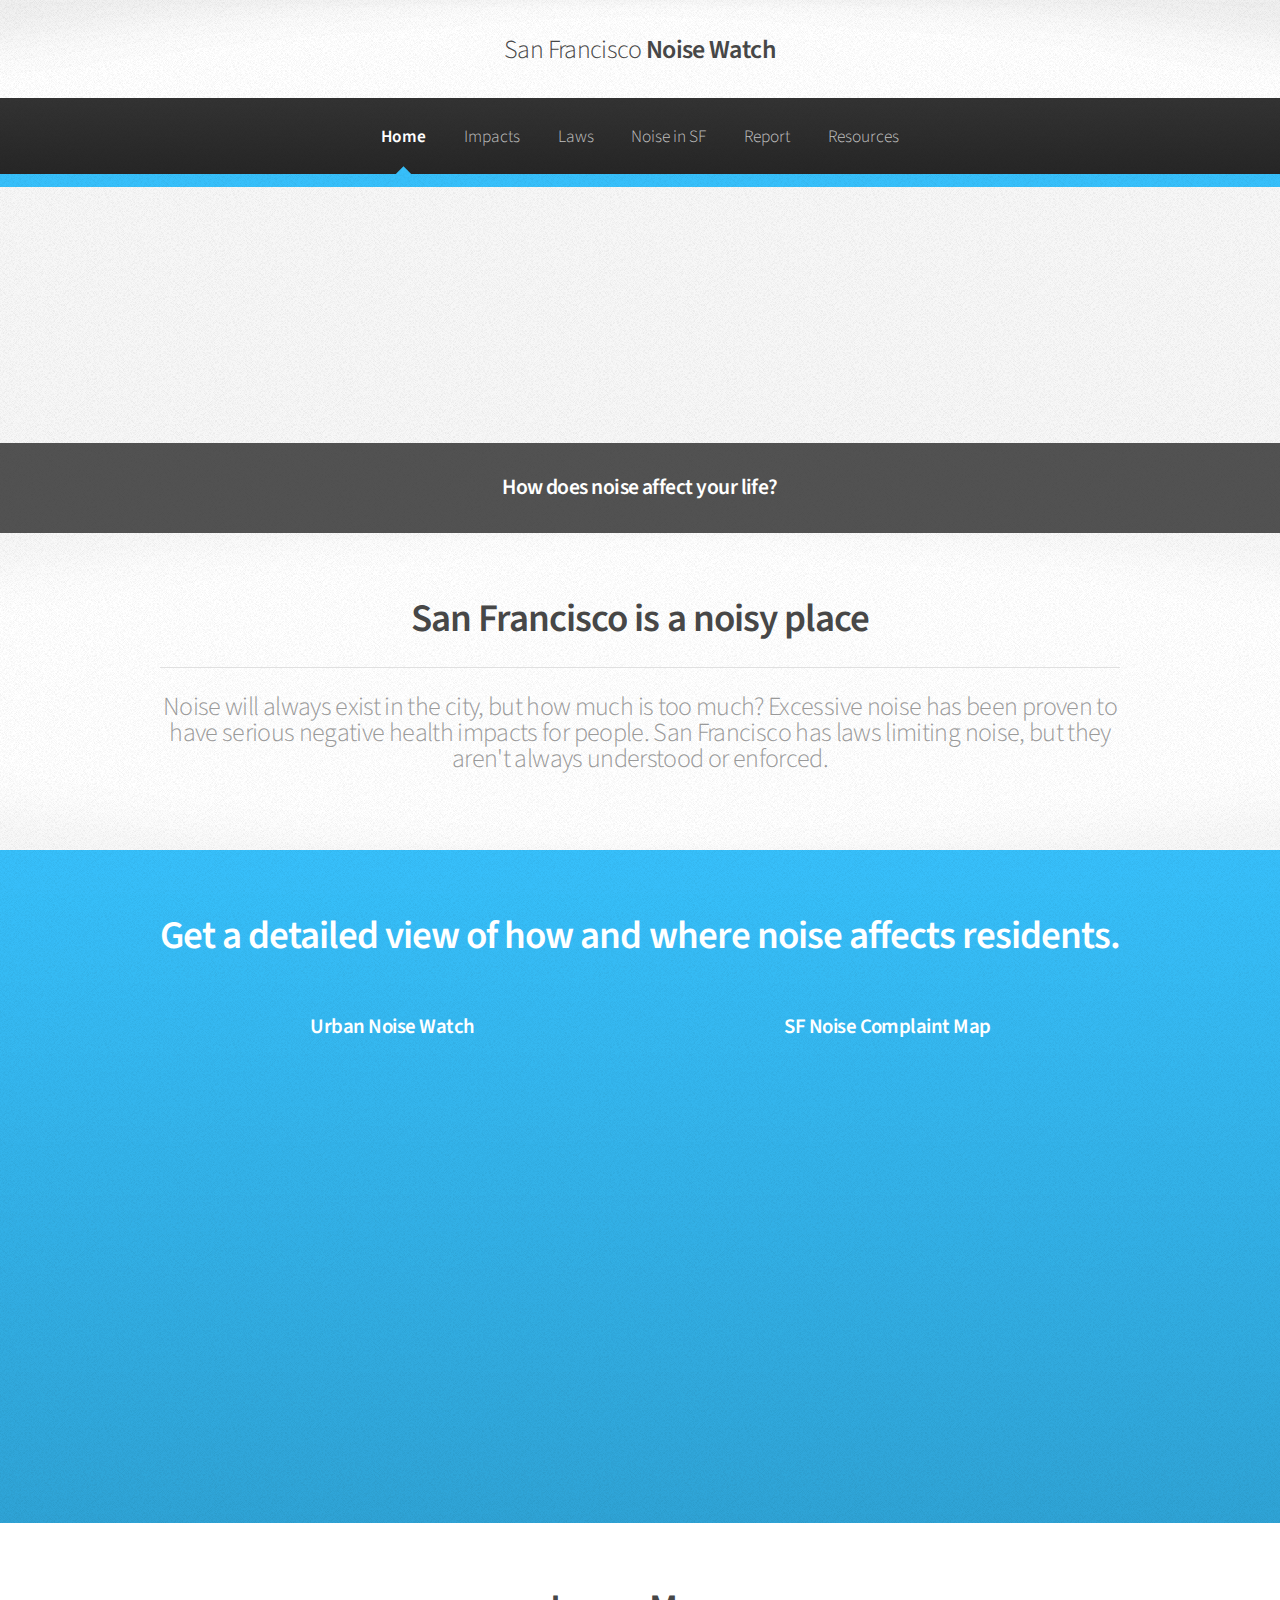
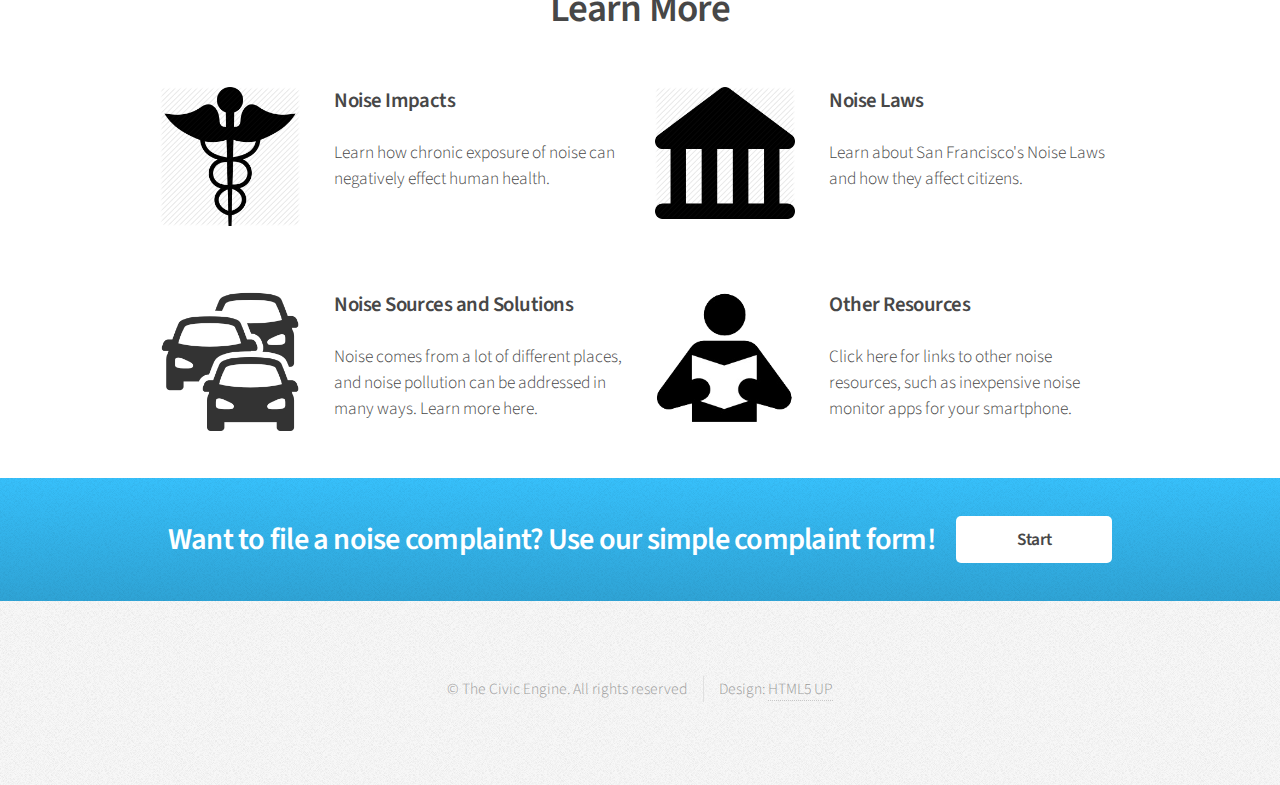
==== index.html @ 50843672 "Adds basic website" ====
<!DOCTYPE HTML>
<!--
	Arcana by HTML5 UP
	html5up.net | @n33co
	Free for personal and commercial use under the CCA 3.0 license (html5up.net/license)
-->
<html>
	<head>
		<title>San Francisco Noise Watch</title>
		<meta http-equiv="content-type" content="text/html; charset=utf-8" />
		<meta name="description" content="" />
		<meta name="keywords" content="" />
		<!--[if lte IE 8]><script src="css/ie/html5shiv.js"></script><![endif]-->
		<script src="js/jquery.min.js"></script>
		<script src="js/jquery.dropotron.min.js"></script>
		<script src="js/skel.min.js"></script>
		<script src="js/skel-layers.min.js"></script>
		<script src="js/init.js"></script>
		<noscript>
			<link rel="stylesheet" href="css/skel.css" />
			<link rel="stylesheet" href="css/style.css" />
			<link rel="stylesheet" href="css/style-wide.css" />
		</noscript>
		<!--[if lte IE 8]><link rel="stylesheet" href="css/ie/v8.css" /><![endif]-->
	</head>
	<body>

		<!-- Header -->
			<div id="header">

				<!-- Logo -->
					<h1><a href="index.html" id="logo"><em>San Francisco</em> Noise Watch</a></h1>

				<!-- Nav -->
					<nav id="nav">
						 <ul>
							<li class="current"><a href="index.html">Home</a></li>
							<!--
							<li>
								<a href="">Dropdown</a>
								<ul>
									<li><a href="#">Lorem dolor</a></li>
									<li><a href="#">Magna phasellus</a></li>
									<li><a href="#">Etiam sed tempus</a></li>
									<li>
										<a href="">Submenu</a>
										<ul>
											<li><a href="#">Lorem dolor</a></li>
											<li><a href="#">Phasellus magna</a></li>
											<li><a href="#">Magna phasellus</a></li>
											<li><a href="#">Etiam nisl</a></li>
											<li><a href="#">Veroeros feugiat</a></li>
										</ul>
									</li>
									<li><a href="#">Veroeros feugiat</a></li>
								</ul>
							</li> -->
							<li><a href="impacts.html">Impacts</a></li>
							<li><a href="laws.html">Laws</a></li>
							<li><a href="noise.html">Noise in SF</a></li>
							<li><a href="report.html">Report</a></li>
							<li><a href="resources.html">Resources</a></li>
						</ul>
					</nav>

			</div>

		<!-- Banner -->
			<section id="banner">
				<header>
					<h2>How does noise affect your life?</h2>
				</header>
			</section>

		<!-- Gigantic Heading -->
			<section class="wrapper style2">
				<div class="container">
					<header class="major">
						<h2>San Francisco is a noisy place</h2>
						<p>Noise will always exist in the city, but how much is too much? Excessive noise has been proven to have serious negative health impacts for people. San Francisco has laws limiting noise, but they aren't always understood or enforced.</p>
					</header>
				</div>
			</section>

	<section class="wrapper style3">
				<header class="major">
					<h2>Get a detailed view of how and where noise affects residents.</h2>
				</header>
				<div class="container">
					<div class="row">
						<section class="6u 12u(narrower)">
							<header>
								<h3 class="map-title">Urban Noise Watch</h3>
							</header>
							
							<div class="map">
								<iframe border="0" name="SeeClickFix" title="SeeClickFix - Widget" width="100%" height="100%" src="http://en.seeclickfix.com/map_widgets/4921" scrolling="no" marginheight="0" frameborder="0" marginwidth="0" allowtransparency="true" hspace="0" vspace="0">
								  <p>Your browser does not support iframes. Try it from <a href="http://seeclickfix.com" target="_blank">seeclickfix.com</a></p>
							</iframe>

							</div>
						</section>
						<section class="6u 12u(narrower)">
							<header>
								<h3 class="map-title">SF Noise Complaint Map</h3>
							</header>
							<div class="map">
								<iframe title="Noise-related Health Complaints" scrolling="no" id="787649560" name="787649560" allowtransparency="true" class="igm" src="//mj89sp3sau2k7lj1eg3k40hkeppguj6j-a-sites-opensocial.googleusercontent.com/gadgets/ifr?url=http://www.gstatic.com/sites-gadgets/iframe/iframe.xml&amp;container=enterprise&amp;view=default&amp;lang=en&amp;country=ALL&amp;sanitize=0&amp;v=9facd724e6dd3ac5&amp;libs=core&amp;mid=56&amp;parent=https://sites.google.com/a/thecivicengine.org/noisehurts/monitor/sf-noise-inspections#up_scroll=no&amp;up_iframeURL=https://www.google.com/fusiontables/embedviz?q%3Dselect%2Bcol1%2Bfrom%2B1RI56cP-SVL2mwQMxDp3G_vvI3am2p-bko5PqHjhS%26viz%3DMAP%26h%3Dfalse%26lat%3D37.78304433231928%26lng%3D-122.44005621361089%26t%3D1%26z%3D13%26l%3Dcol1%26y%3D4%26tmplt%3D5%26hml%3DONE_COL_LAT_LNG&amp;st=e%3DAIHE3cDPMK0He6AY%252FFB0AHh2WC8EImFP7UUzZFkiSo7F0jwIhGH%252FRBGxKSfIeX1aJldlvaO5pROF5%252BgM5EN7yJMbmVLq4NaA7BzzK9W8rw8zhB8%252B4nOtExeNk3MDruuqSByJb%252FUgXwYk%26c%3Denterprise&amp;rpctoken=-5664415064807702887" frameborder="0" height="100%" width="100%"></iframe>
							</div>
						</section>
					</div>
				</div>
	</section>




		<!-- Posts -->
			<section class="wrapper style1">
				<header class="major">
					<h2>Learn More</h2>
				</header>
				<div class="container">
					<div class="row">
						<section class="6u 12u(narrower)">
							<div class="box post">
								<a href="#" class="image left"><img src="images/med-icon.png" alt="" /></a>
								<div class="inner">
									<h3>Noise Impacts</h3>
									<p>Learn how chronic exposure of noise can negatively effect human health.</p>
								</div>
							</div>
						</section>
						<section class="6u 12u(narrower)">
							<div class="box post">
								<a href="#" class="image left"><img src="images/law-icon.png" alt="" /></a>
								<div class="inner">
									<h3>Noise Laws</h3>
									<p>Learn about San Francisco's Noise Laws and how they affect citizens.</p>
								</div>
							</div>
						</section>
					</div>
					<div class="row">
						<section class="6u 12u(narrower)">
							<div class="box post">
								<a href="#" class="image left"><img src="images/traffic-icon.jpg" alt="" /></a>
								<div class="inner">
									<h3>Noise Sources and Solutions</h3>
									<p>Noise comes from a lot of different places, and noise pollution can be addressed in many ways. Learn more here.</p>
								</div>
							</div>
						</section>
						<section class="6u 12u(narrower)">
							<div class="box post">
								<a href="#" class="image left"><img src="images/resources-icon.png" alt="" /></a>
								<div class="inner">
									<h3>Other Resources</h3>
									<p>Click here for links to other noise resources, such as inexpensive noise monitor apps for your smartphone.</p>
								</div>
							</div>
						</section>
					</div>
				</div>
			</section>

		<!-- CTA -->
			<section id="cta" class="wrapper style3">
				<div class="container">
					<header>
						<h2>Want to file a noise complaint? Use our simple complaint form!</h2>
						<a href="report.html" class="button">Start</a>
					</header>
				</div>
			</section>

		<!-- Footer -->
			
			<div id="footer">
			<!--
				<div class="container">
					<div class="row">
						<section class="3u 6u(narrower) 12u$(mobilep)">
							<h3>Links to Stuff</h3>
							<ul class="links">
								<li><a href="#">Mattis et quis rutrum</a></li>
								<li><a href="#">Suspendisse amet varius</a></li>
								<li><a href="#">Sed et dapibus quis</a></li>
								<li><a href="#">Rutrum accumsan dolor</a></li>
								<li><a href="#">Mattis rutrum accumsan</a></li>
								<li><a href="#">Suspendisse varius nibh</a></li>
								<li><a href="#">Sed et dapibus mattis</a></li>
							</ul>
						</section>
						<section class="3u 6u$(narrower) 12u$(mobilep)">
							<h3>More Links to Stuff</h3>
							<ul class="links">
								<li><a href="#">Duis neque nisi dapibus</a></li>
								<li><a href="#">Sed et dapibus quis</a></li>
								<li><a href="#">Rutrum accumsan sed</a></li>
								<li><a href="#">Mattis et sed accumsan</a></li>
								<li><a href="#">Duis neque nisi sed</a></li>
								<li><a href="#">Sed et dapibus quis</a></li>
								<li><a href="#">Rutrum amet varius</a></li>
							</ul>
						</section>
						<section class="6u 12u(narrower)">
							<h3>Get In Touch</h3>
							<form>
								<div class="row 50%">
									<div class="6u 12u(mobilep)">
										<input type="text" name="name" id="name" placeholder="Name" />
									</div>
									<div class="6u 12u(mobilep)">
										<input type="email" name="email" id="email" placeholder="Email" />
									</div>
								</div>
								<div class="row 50%">
									<div class="12u">
										<textarea name="message" id="message" placeholder="Message" rows="5"></textarea>
									</div>
								</div>
								<div class="row 50%">
									<div class="12u">
										<ul class="actions">
											<li><input type="submit" class="button alt" value="Send Message" /></li>
										</ul>
									</div>
								</div>
							</form>
						</section>
					</div>
				</div>

				 Icons 
					<ul class="icons">
						<li><a href="#" class="icon fa-twitter"><span class="label">Twitter</span></a></li>
						<li><a href="#" class="icon fa-facebook"><span class="label">Facebook</span></a></li>
						<li><a href="#" class="icon fa-github"><span class="label">GitHub</span></a></li>
						<li><a href="#" class="icon fa-linkedin"><span class="label">LinkedIn</span></a></li>
						<li><a href="#" class="icon fa-google-plus"><span class="label">Google+</span></a></li>
					</ul>
				-->
				<!-- Copyright -->
					<div class="copyright">
						<ul class="menu">
							<li>&copy; The Civic Engine. All rights reserved</li><li>Design: <a href="http://html5up.net">HTML5 UP</a></li>
						</ul>
					</div>

			</div>

	</body>
</html>
---- css/skel.css ----
/* Resets (http://meyerweb.com/eric/tools/css/reset/ | v2.0 | 20110126 | License: none (public domain)) */

	html,body,div,span,applet,object,iframe,h1,h2,h3,h4,h5,h6,p,blockquote,pre,a,abbr,acronym,address,big,cite,code,del,dfn,em,img,ins,kbd,q,s,samp,small,strike,strong,sub,sup,tt,var,b,u,i,center,dl,dt,dd,ol,ul,li,fieldset,form,label,legend,table,caption,tbody,tfoot,thead,tr,th,td,article,aside,canvas,details,embed,figure,figcaption,footer,header,hgroup,menu,nav,output,ruby,section,summary,time,mark,audio,video{margin:0;padding:0;border:0;font-size:100%;font:inherit;vertical-align:baseline;}article,aside,details,figcaption,figure,footer,header,hgroup,menu,nav,section{display:block;}body{line-height:1;}ol,ul{list-style:none;}blockquote,q{quotes:none;}blockquote:before,blockquote:after,q:before,q:after{content:'';content:none;}table{border-collapse:collapse;border-spacing:0;}body{-webkit-text-size-adjust:none}

/* Box Model */

	*, *:before, *:after {
		-moz-box-sizing: border-box;
		-webkit-box-sizing: border-box;
		box-sizing: border-box;
	}

/* Container */

	.container {
		margin-left: auto;
		margin-right: auto;

		/* width: (containers) */
		width: 1200px;
	}

	/* Modifiers */

		/* 125% */
			.container.\31 25\25 {
				width: 100%;

				/* max-width: (containers * 1.25) */
				max-width: 1500px;

				/* min-width: (containers) */
				min-width: 1200px;
			}

		/* 75% */
			.container.\37 5\25 {

				/* width: (containers * 0.75) */
				width: 900px;

			}

		/* 50% */
			.container.\35 0\25 {

				/* width: (containers * 0.50) */
				width: 600px;

			}

		/* 25% */
			.container.\32 5\25 {

				/* width: (containers * 0.25) */
				width: 300px;

			}

/* Grid */

	.row {
		border-bottom: solid 1px transparent;
	}

	.row > * {
		float: left;
	}

	.row:after, .row:before {
		content: '';
		display: block;
		clear: both;
		height: 0;
	}

	.row.uniform > * > :first-child {
		margin-top: 0;
	}

	.row.uniform > * > :last-child {
		margin-bottom: 0;
	}

	/* Gutters */

		/* Normal */

			.row > * {
				/* padding: (gutters.horizontal) 0 0 (gutters.vertical) */
				padding: 40px 0 0 40px;
			}

			.row {
				/* margin: -(gutters.horizontal) 0 -1px -(gutters.vertical) */
				margin: -40px 0 -1px -40px;
			}

			.row.uniform > * {
				/* padding: (gutters.vertical) 0 0 (gutters.vertical) */
				padding: 40px 0 0 40px;
			}

			.row.uniform {
				/* margin: -(gutters.vertical) 0 -1px -(gutters.vertical) */
				margin: -40px 0 -1px -40px;
			}

		/* 200% */

			.row.\32 00\25 > * {
				/* padding: (gutters.horizontal) 0 0 (gutters.vertical) */
				padding: 80px 0 0 80px;
			}

			.row.\32 00\25 {
				/* margin: -(gutters.horizontal) 0 -1px -(gutters.vertical) */
				margin: -80px 0 -1px -80px;
			}

			.row.uniform.\32 00\25 > * {
				/* padding: (gutters.vertical) 0 0 (gutters.vertical) */
				padding: 80px 0 0 80px;
			}

			.row.uniform.\32 00\25 {
				/* margin: -(gutters.vertical) 0 -1px -(gutters.vertical) */
				margin: -80px 0 -1px -80px;
			}

		/* 150% */

			.row.\31 50\25 > * {
				/* padding: (gutters.horizontal) 0 0 (gutters.vertical) */
				padding: 60px 0 0 60px;
			}

			.row.\31 50\25 {
				/* margin: -(gutters.horizontal) 0 -1px -(gutters.vertical) */
				margin: -60px 0 -1px -60px;
			}

			.row.uniform.\31 50\25 > * {
				/* padding: (gutters.vertical) 0 0 (gutters.vertical) */
				padding: 60px 0 0 60px;
			}

			.row.uniform.\31 50\25 {
				/* margin: -(gutters.vertical) 0 -1px -(gutters.vertical) */
				margin: -60px 0 -1px -60px;
			}

		/* 50% */

			.row.\35 0\25 > * {
				/* padding: (gutters.horizontal) 0 0 (gutters.vertical) */
				padding: 20px 0 0 20px;
			}

			.row.\35 0\25 {
				/* margin: -(gutters.horizontal) 0 -1px -(gutters.vertical) */
				margin: -20px 0 -1px -20px;
			}

			.row.uniform.\35 0\25 > * {
				/* padding: (gutters.vertical) 0 0 (gutters.vertical) */
				padding: 20px 0 0 20px;
			}

			.row.uniform.\35 0\25 {
				/* margin: -(gutters.vertical) 0 -1px -(gutters.vertical) */
				margin: -20px 0 -1px -20px;
			}

		/* 25% */

			.row.\32 5\25 > * {
				/* padding: (gutters.horizontal) 0 0 (gutters.vertical) */
				padding: 10px 0 0 10px;
			}

			.row.\32 5\25 {
				/* margin: -(gutters.horizontal) 0 -1px -(gutters.vertical) */
				margin: -10px 0 -1px -10px;
			}

			.row.uniform.\32 5\25 > * {
				/* padding: (gutters.vertical) 0 0 (gutters.vertical) */
				padding: 10px 0 0 10px;
			}

			.row.uniform.\32 5\25 {
				/* margin: -(gutters.vertical) 0 -1px -(gutters.vertical) */
				margin: -10px 0 -1px -10px;
			}

		/* 0% */

			.row.\30 \25 > * {
				padding: 0;
			}

			.row.\30 \25 {
				margin: 0 0 -1px 0;
			}

	/* Cells */

		.\31 2u, .\31 2u\24 { width: 100%; clear: none; margin-left: 0; }
		.\31 1u, .\31 1u\24 { width: 91.6666666667%; clear: none; margin-left: 0; }
		.\31 0u, .\31 0u\24 { width: 83.3333333333%; clear: none; margin-left: 0; }
		.\39 u, .\39 u\24 { width: 75%; clear: none; margin-left: 0; }
		.\38 u, .\38 u\24 { width: 66.6666666667%; clear: none; margin-left: 0; }
		.\37 u, .\37 u\24 { width: 58.3333333333%; clear: none; margin-left: 0; }
		.\36 u, .\36 u\24 { width: 50%; clear: none; margin-left: 0; }
		.\35 u, .\35 u\24 { width: 41.6666666667%; clear: none; margin-left: 0; }
		.\34 u, .\34 u\24 { width: 33.3333333333%; clear: none; margin-left: 0; }
		.\33 u, .\33 u\24 { width: 25%; clear: none; margin-left: 0; }
		.\32 u, .\32 u\24 { width: 16.6666666667%; clear: none; margin-left: 0; }
		.\31 u, .\31 u\24 { width: 8.3333333333%; clear: none; margin-left: 0; }

		.\31 2u\24 + *,
		.\31 1u\24 + *,
		.\31 0u\24 + *,
		.\39 u\24 + *,
		.\38 u\24 + *,
		.\37 u\24 + *,
		.\36 u\24 + *,
		.\35 u\24 + *,
		.\34 u\24 + *,
		.\33 u\24 + *,
		.\32 u\24 + *,
		.\31 u\24 + * {
			clear: left;
		}

		.\-11u { margin-left: 91.6666666667% }
		.\-10u { margin-left: 83.3333333333% }
		.\-9u { margin-left: 75% }
		.\-8u { margin-left: 66.6666666667% }
		.\-7u { margin-left: 58.3333333333% }
		.\-6u { margin-left: 50% }
		.\-5u { margin-left: 41.6666666667% }
		.\-4u { margin-left: 33.3333333333% }
		.\-3u { margin-left: 25% }
		.\-2u { margin-left: 16.6666666667% }
		.\-1u { margin-left: 8.3333333333% }
---- css/style.css ----
@import url("font-awesome.min.css");
@import url("http://fonts.googleapis.com/css?family=Source+Sans+Pro:300,300italic,600,600italic");

/*
	Arcana by HTML5 UP
	html5up.net | @n33co
	Free for personal and commercial use under the CCA 3.0 license (html5up.net/license)
*/

/* Custom stuff */

.half-container{
	width: 50%;
	height: 400px;
}

.map{
	height: 400px;
	margin-bottom: 40px;
	margin-left: 10px;
	margin-right: 10px;
}

.map-title{
	text-align: center;
}

.noise-content p {
	margin-bottom: 1em;
}

/* Basic */

	body,
	#skel-layers-wrapper {
		background: #f7f7f7 url("images/bg01.png");
	}

	body.is-loading * {
		-moz-transition: none !important;
		-webkit-transition: none !important;
		-o-transition: none !important;
		-ms-transition: none !important;
		transition: none !important;
		-moz-animation: none !important;
		-webkit-animation: none !important;
		-o-animation: none !important;
		-ms-animation: none !important;
		animation: none !important;
	}

	body, input, select, textarea {
		color: #474747;
		font-family: 'Source Sans Pro', sans-serif;
		font-size: 16pt;
		font-weight: 300;
		line-height: 1.65em;
	}

	a {
		-moz-transition: color 0.2s ease-in-out, border-color 0.2s ease-in-out, opacity 0.2s ease-in-out;
		-webkit-transition: color 0.2s ease-in-out, border-color 0.2s ease-in-out, opacity 0.2s ease-in-out;
		-o-transition: color 0.2s ease-in-out, border-color 0.2s ease-in-out, opacity 0.2s ease-in-out;
		-ms-transition: color 0.2s ease-in-out, border-color 0.2s ease-in-out, opacity 0.2s ease-in-out;
		transition: color 0.2s ease-in-out, border-color 0.2s ease-in-out, opacity 0.2s ease-in-out;
		color: #37c0fb;
		text-decoration: none;
		border-bottom: dotted 1px;
	}

		a:hover {
			color: #37c0fb;
			border-bottom-color: transparent;
		}

	strong, b {
		font-weight: 600;
	}

	em, i {
		font-style: italic;
	}

	p, ul, ol, dl, table, blockquote {
		margin: 0 0 2em 0;
	}

	h1, h2, h3, h4, h5, h6 {
		color: inherit;
		font-weight: 600;
		line-height: 1.75em;
		margin-bottom: 1em;
	}

		h1 a, h2 a, h3 a, h4 a, h5 a, h6 a {
			color: inherit;
			text-decoration: none;
		}

		h1 em, h2 em, h3 em, h4 em, h5 em, h6 em {
			font-style: normal;
			font-weight: 300;
		}

	h2 {
		font-size: 1.75em;
		letter-spacing: -0.025em;
	}

	h3 {
		font-size: 1.2em;
		letter-spacing: -0.025em;
	}

	sub {
		font-size: 0.8em;
		position: relative;
		top: 0.5em;
	}

	sup {
		font-size: 0.8em;
		position: relative;
		top: -0.5em;
	}

	hr {
		border-top: solid 1px #e0e0e0;
		border: 0;
		margin-bottom: 1.5em;
	}

	blockquote {
		border-left: solid 0.5em #e0e0e0;
		font-style: italic;
		padding: 1em 0 1em 2em;
	}

	section.special, article.special {
		text-align: center;
	}

	header p {
		color: #999999;
		font-size: 1.25em;
		position: relative;
		margin-top: -1.25em;
		margin-bottom: 2.25em;
	}

	header.major {
		text-align: center;
		margin: 0 0 2em 0;
	}

		header.major h2 {
			font-size: 2.25em;
		}

		header.major p {
			position: relative;
			border-top: solid 1px #e0e0e0;
			padding: 1em 0 0 0;
			margin: 0;
			top: -1em;
			font-size: 1.5em;
			letter-spacing: -0.025em;
		}

	footer {
		margin: 0 0 3em 0;
	}

		footer > :last-child {
			margin-bottom: 0;
		}

		footer.major {
			padding-top: 3em;
		}

/* Form */

	input[type="text"],
	input[type="password"],
	input[type="email"],
	textarea {
		-moz-appearance: none;
		-webkit-appearance: none;
		-o-appearance: none;
		-ms-appearance: none;
		appearance: none;
		-moz-transition: border-color 0.2s ease-in-out;
		-webkit-transition: border-color 0.2s ease-in-out;
		-o-transition: border-color 0.2s ease-in-out;
		-ms-transition: border-color 0.2s ease-in-out;
		transition: border-color 0.2s ease-in-out;
		background: #fff;
		border: solid 1px #e0e0e0;
		border-radius: 5px;
		color: inherit;
		display: block;
		outline: 0;
		padding: 0.75em;
		text-decoration: none;
		width: 100%;
	}

		input[type="text"]:focus,
		input[type="password"]:focus,
		input[type="email"]:focus,
		textarea:focus {
			border-color: #37c0fb;
		}

	input[type="text"],
	input[type="password"],
	input[type="email"] {
		line-height: 1em;
	}

	label {
		display: block;
		color: inherit;
		font-weight: 600;
		line-height: 1.75em;
		margin-bottom: 0.5em;
	}

	::-webkit-input-placeholder {
		color: #999999;
		position: relative;
		top: 3px;
	}

	:-moz-placeholder {
		color: #999999;
	}

	::-moz-placeholder {
		color: #999999;
	}

	:-ms-input-placeholder {
		color: #999999;
	}

	.formerize-placeholder {
		color: #999999;
	}

/* Image */

	.image {
		border: 0;
		display: inline-block;
		position: relative;
		border-radius: 5px;
	}

		.image img {
			display: block;
			border-radius: 5px;
		}

		.image.left {
			display: block;
			float: left;
			margin: 0 2em 2em 0;
			position: relative;
			top: 0.25em;
		}

			.image.left img {
				display: block;
				width: 100%;
			}

		.image.fit {
			display: block;
		}

			.image.fit img {
				display: block;
				width: 100%;
			}

		.image.featured {
			display: block;
			margin: 0 0 2em 0;
		}

			.image.featured img {
				display: block;
				width: 100%;
			}

/* Icon */

	.icon {
		position: relative;
		text-decoration: none;
	}

		.icon:before {
			-moz-osx-font-smoothing: grayscale;
			-webkit-font-smoothing: antialiased;
			font-family: FontAwesome;
			font-style: normal;
			font-weight: normal;
			text-transform: none !important;
		}

		.icon > .label {
			display: none;
		}

		.icon.major {
			text-align: center;
			cursor: default;
			background-color: #37c0fb;
			background-image: -moz-linear-gradient(top, rgba(0,0,0,0), rgba(0,0,0,0.15)), url("images/bg01.png");
			background-image: -webkit-linear-gradient(top, rgba(0,0,0,0), rgba(0,0,0,0.15)), url("images/bg01.png");
			background-image: -o-linear-gradient(top, rgba(0,0,0,0), rgba(0,0,0,0.15)), url("images/bg01.png");
			background-image: -ms-linear-gradient(top, rgba(0,0,0,0), rgba(0,0,0,0.15)), url("images/bg01.png");
			background-image: linear-gradient(top, rgba(0,0,0,0), rgba(0,0,0,0.15)), url("images/bg01.png");
			color: white;
			border-radius: 100%;
			display: inline-block;
			width: 5em;
			height: 5em;
			line-height: 5em;
			box-shadow: 0 0 0 7px white, 0 0 0 8px #e0e0e0;
			margin: 0 0 2em 0;
		}

			.icon.major:before {
				font-size: 36px;
			}

/* Lists */

	ol.default {
		list-style: decimal;
		padding-left: 1.25em;
	}

		ol.default li {
			padding-left: 0.25em;
		}

	ul.default {
		list-style: disc;
		padding-left: 1em;
	}

		ul.default li {
			padding-left: 0.5em;
		}

	ul.links li {
		line-height: 2.5em;
	}

	ul.icons {
		cursor: default;
	}

		ul.icons li {
			display: inline-block;
			line-height: 1em;
			padding-left: 1.5em;
		}

			ul.icons li:first-child {
				padding-left: 0;
			}

			ul.icons li a, ul.icons li span {
				font-size: 2em;
				border: 0;
			}

	ul.actions {
		cursor: default;
	}

		ul.actions:last-child {
			margin-bottom: 0;
		}

		ul.actions li {
			display: inline-block;
			padding: 0 0 0 1.5em;
		}

			ul.actions li:first-child {
				padding: 0;
			}

		ul.actions.vertical li {
			display: block;
			padding: 1.5em 0 0 0;
		}

			ul.actions.vertical li:first-child {
				padding: 0;
			}

	ul.menu li {
		border-left: solid 1px #e0e0e0;
		display: inline-block;
		padding: 0 0 0 1em;
		margin: 0 0 0 1em;
	}

		ul.menu li:first-child {
			border-left: 0;
			margin-left: 0;
			padding-left: 0;
		}

/* Tables */

	table {
		width: 100%;
	}

		table.default {
			width: 100%;
		}

			table.default tbody tr {
				border-bottom: solid 1px #e0e0e0;
			}

			table.default td {
				padding: 0.5em 1em 0.5em 1em;
			}

			table.default th {
				font-weight: 600;
				padding: 0.5em 1em 0.5em 1em;
				text-align: left;
			}

			table.default thead {
				background-color: #555555;
				background-image: -moz-linear-gradient(top, rgba(0,0,0,0), rgba(0,0,0,0.15)), url("images/bg01.png");
				background-image: -webkit-linear-gradient(top, rgba(0,0,0,0), rgba(0,0,0,0.15)), url("images/bg01.png");
				background-image: -o-linear-gradient(top, rgba(0,0,0,0), rgba(0,0,0,0.15)), url("images/bg01.png");
				background-image: -ms-linear-gradient(top, rgba(0,0,0,0), rgba(0,0,0,0.15)), url("images/bg01.png");
				background-image: linear-gradient(top, rgba(0,0,0,0), rgba(0,0,0,0.15)), url("images/bg01.png");
				color: #fff;
			}

/* Button */

	input[type="submit"],
	input[type="reset"],
	input[type="button"],
	.button {
		-moz-appearance: none;
		-webkit-appearance: none;
		-o-appearance: none;
		-ms-appearance: none;
		appearance: none;
		-moz-transition: background-color 0.2s ease-in-out, color 0.2s ease-in-out, box-shadow 0.2s ease-in-out;
		-webkit-transition: background-color 0.2s ease-in-out, color 0.2s ease-in-out, box-shadow 0.2s ease-in-out;
		-o-transition: background-color 0.2s ease-in-out, color 0.2s ease-in-out, box-shadow 0.2s ease-in-out;
		-ms-transition: background-color 0.2s ease-in-out, color 0.2s ease-in-out, box-shadow 0.2s ease-in-out;
		transition: background-color 0.2s ease-in-out, color 0.2s ease-in-out, box-shadow 0.2s ease-in-out;
		background-color: #37c0fb;
		background-image: -moz-linear-gradient(top, rgba(0,0,0,0), rgba(0,0,0,0.15)), url("images/bg01.png");
		background-image: -webkit-linear-gradient(top, rgba(0,0,0,0), rgba(0,0,0,0.15)), url("images/bg01.png");
		background-image: -o-linear-gradient(top, rgba(0,0,0,0), rgba(0,0,0,0.15)), url("images/bg01.png");
		background-image: -ms-linear-gradient(top, rgba(0,0,0,0), rgba(0,0,0,0.15)), url("images/bg01.png");
		background-image: linear-gradient(top, rgba(0,0,0,0), rgba(0,0,0,0.15)), url("images/bg01.png");
		border-radius: 5px;
		border: 0;
		color: white;
		cursor: pointer;
		display: inline-block;
		padding: 0 1.5em;
		line-height: 2.75em;
		min-width: 9em;
		text-align: center;
		text-decoration: none;
		font-weight: 600;
		letter-spacing: -0.025em;
	}

		input[type="submit"]:hover,
		input[type="reset"]:hover,
		input[type="button"]:hover,
		.button:hover {
			background-color: #50c8fb;
			color: white !important;
		}

		input[type="submit"]:active,
		input[type="reset"]:active,
		input[type="button"]:active,
		.button:active {
			background-color: #1eb8fb;
			color: white;
		}

		input[type="submit"].alt,
		input[type="reset"].alt,
		input[type="button"].alt,
		.button.alt {
			background-color: #555555;
			color: #fff;
		}

			input[type="submit"].alt:hover,
			input[type="reset"].alt:hover,
			input[type="button"].alt:hover,
			.button.alt:hover {
				background-color: #626262;
			}

			input[type="submit"].alt:active,
			input[type="reset"].alt:active,
			input[type="button"].alt:active,
			.button.alt:active {
				background-color: #484848;
			}

		input[type="submit"].icon:before,
		input[type="reset"].icon:before,
		input[type="button"].icon:before,
		.button.icon:before {
			margin-right: 0.5em;
		}

		input[type="submit"].fit,
		input[type="reset"].fit,
		input[type="button"].fit,
		.button.fit {
			width: 100%;
		}

		input[type="submit"].small,
		input[type="reset"].small,
		input[type="button"].small,
		.button.small {
			font-size: 0.8em;
		}

/* Box */

	.box.highlight {
		text-align: center;
	}

	.box.post {
		position: relative;
		margin: 0 0 2em 0;
	}

		.box.post:after {
			content: '';
			display: block;
			clear: both;
		}

		.box.post .inner {
			margin-left: calc(30% + 2em);
		}

			.box.post .inner > :last-child {
				margin-bottom: 0;
			}

		.box.post .image {
			width: 30%;
			margin: 0;
		}

/* Header */

	#header {
		text-align: center;
		padding: 3em 0 0 0;
		background-color: #fff;
		background-image: url("images/bg02.png"), url("images/bg02.png"), url("images/bg01.png");
		background-position: top left,					top left,					top left;
		background-size: 100% 6em,					100% 6em,					auto;
		background-repeat: no-repeat,					no-repeat,					repeat;
	}

		#header h1 {
			padding: 0 0 2.75em 0;
			margin: 0;
		}

			#header h1 a {
				font-size: 1.5em;
				letter-spacing: -0.025em;
				border: 0;
			}

	#nav {
		cursor: default;
		background-color: #333;
		background-image: -moz-linear-gradient(top, rgba(0,0,0,0), rgba(0,0,0,0.3)), url("images/bg01.png");
		background-image: -webkit-linear-gradient(top, rgba(0,0,0,0), rgba(0,0,0,0.3)), url("images/bg01.png");
		background-image: -o-linear-gradient(top, rgba(0,0,0,0), rgba(0,0,0,0.3)), url("images/bg01.png");
		background-image: -ms-linear-gradient(top, rgba(0,0,0,0), rgba(0,0,0,0.3)), url("images/bg01.png");
		background-image: linear-gradient(top, rgba(0,0,0,0), rgba(0,0,0,0.3)), url("images/bg01.png");
		padding: 0;
	}

		#nav:after {
			content: '';
			display: block;
			width: 100%;
			height: 0.75em;
			background-color: #37c0fb;
			background-image: url("images/bg01.png");
		}

		#nav > ul {
			margin: 0;
		}

			#nav > ul > li {
				position: relative;
				display: inline-block;
				margin-left: 1em;
			}

				#nav > ul > li a {
					color: #c0c0c0;
					text-decoration: none;
					border: 0;
					display: block;
					padding: 1.5em 0.5em 1.35em 0.5em;
				}

				#nav > ul > li:first-child {
					margin-left: 0;
				}

				#nav > ul > li:hover a {
					color: #fff;
				}

				#nav > ul > li.current {
					font-weight: 600;
				}

					#nav > ul > li.current:before {
						-moz-transform: rotateZ(45deg);
						-webkit-transform: rotateZ(45deg);
						-o-transform: rotateZ(45deg);
						-ms-transform: rotateZ(45deg);
						transform: rotateZ(45deg);
						width: 0.75em;
						height: 0.75em;
						content: '';
						display: block;
						position: absolute;
						bottom: -0.5em;
						left: 50%;
						margin-left: -0.375em;
						background-color: #37c0fb;
						background-image: url("images/bg01.png");
					}

					#nav > ul > li.current a {
						color: #fff;
					}

				#nav > ul > li.active a {
					color: #fff;
				}

					#nav > ul > li.active.current:before {
						opacity: 0;
					}

				#nav > ul > li > ul {
					display: none;
				}

/* Dropotron */

	.dropotron {
		background-color: #333;
		background-image: -moz-linear-gradient(top, rgba(0,0,0,0.3), rgba(0,0,0,0)), url("images/bg01.png");
		background-image: -webkit-linear-gradient(top, rgba(0,0,0,0.3), rgba(0,0,0,0)), url("images/bg01.png");
		background-image: -o-linear-gradient(top, rgba(0,0,0,0.3), rgba(0,0,0,0)), url("images/bg01.png");
		background-image: -ms-linear-gradient(top, rgba(0,0,0,0.3), rgba(0,0,0,0)), url("images/bg01.png");
		background-image: linear-gradient(top, rgba(0,0,0,0.3), rgba(0,0,0,0)), url("images/bg01.png");
		border-radius: 5px;
		color: #fff;
		min-width: 10em;
		padding: 1em 0;
		text-align: center;
		box-shadow: 0 1em 1em 0 rgba(0, 0, 0, 0.5);
	}

		.dropotron > li {
			line-height: 2em;
			padding: 0 1.1em 0 1em;
		}

			.dropotron > li > a {
				color: #c0c0c0;
				text-decoration: none;
				border: 0;
			}

			.dropotron > li.active > a, .dropotron > li:hover > a {
				color: #fff;
			}

		.dropotron.level-0 {
			border-radius: 0 0 5px 5px;
			font-size: 0.9em;
			padding-top: 0;
			margin-top: -1px;
		}

/* Banner */

	#banner {
		background-image: url("../images/sanfran.jpg");
		background-position: center center;
		background-size: cover;
		height: 28em;
		text-align: center;
		position: relative;
	}

		#banner header {
			position: absolute;
			bottom: 0;
			left: 0;
			width: 100%;
			background: #212121;
			background: rgba(27, 27, 27, 0.75);
			color: #fff;
			padding: 1.5em 0;
		}

			#banner header h2 {
				display: inline-block;
				margin: 0;
				font-size: 1.25em;
				vertical-align: middle;
			}

				#banner header h2 em {
					opacity: 0.75;
				}

				#banner header h2 a {
					border-bottom-color: rgba(255, 255, 255, 0.5);
				}

					#banner header h2 a:hover {
						border-bottom-color: transparent;
					}

			#banner header .button {
				vertical-align: middle;
				margin-left: 1em;
			}

/* Wrapper */

	.wrapper {
		padding: 5em 0 3em 0;
	}

		.wrapper.style1 {
			background: #fff;
		}

		.wrapper.style2 {
			background-color: #fff;
			background-image: url("images/bg02.png"), url("images/bg03.png"), url("images/bg01.png");
			background-position: top left,						bottom left,					top left;
			background-size: 100% 6em,						100% 6em,						auto;
			background-repeat: no-repeat,						no-repeat,						repeat;
		}

		.wrapper.style3 {
			background-color: #37c0fb;
			background-image: -moz-linear-gradient(top, rgba(0,0,0,0), rgba(0,0,0,0.15)), url("images/bg01.png");
			background-image: -webkit-linear-gradient(top, rgba(0,0,0,0), rgba(0,0,0,0.15)), url("images/bg01.png");
			background-image: -o-linear-gradient(top, rgba(0,0,0,0), rgba(0,0,0,0.15)), url("images/bg01.png");
			background-image: -ms-linear-gradient(top, rgba(0,0,0,0), rgba(0,0,0,0.15)), url("images/bg01.png");
			background-image: linear-gradient(top, rgba(0,0,0,0), rgba(0,0,0,0.15)), url("images/bg01.png");
			color: white;
		}

			.wrapper.style3 .button {
				background: white;
				color: #474747;
			}

				.wrapper.style3 .button:hover {
					color: #37c0fb !important;
				}

/* CTA */

	#cta {
		text-align: center;
		padding: 3.5em 0;
	}

		#cta header h2 {
			display: inline-block;
			vertical-align: middle;
			margin: 0;
		}

		#cta header .button {
			vertical-align: middle;
			margin-left: 1em;
		}

/* Footer */

	#footer {
		padding: 4em 0 8em 0;
	}

		#footer a {
			color: inherit;
			border-bottom-color: rgba(71, 71, 71, 0.25);
		}

			#footer a:hover {
				color: #37c0fb;
				border-bottom-color: transparent;
			}

		#footer .container {
			margin-bottom: 4em;
		}

		#footer .icons {
			text-align: center;
			margin: 0;
		}

			#footer .icons a {
				color: #999999;
			}

				#footer .icons a:hover {
					color: #474747;
				}

		#footer .copyright {
			color: #999999;
			margin-top: 1.5em;
			text-align: center;
			font-size: 0.9em;
		}
---- css/style-wide.css ----
/*
	Arcana by HTML5 UP
	html5up.net | @n33co
	Free for personal and commercial use under the CCA 3.0 license (html5up.net/license)
*/

/* Basic */

	body, input, select, textarea {
		font-size: 14pt;
		line-height: 1.5em;
	}

/* Banner */

	#banner {
		height: 24em;
	}
---- css/ie/v8.css ----
/*
	Arcana by HTML5 UP
	html5up.net | @n33co
	Free for personal and commercial use under the CCA 3.0 license (html5up.net/license)
*/

/* Form */

	input[type="text"],
	input[type="password"],
	input[type="email"],
	textarea {
		position: relative;
		-ms-behavior: url("css/ie/PIE.htc");
	}

/* Image */

	.image {
		-ms-behavior: url("css/ie/PIE.htc");
	}

		.image img {
			position: relative;
			-ms-behavior: url("css/ie/PIE.htc");
		}

/* Icon */

	.icon.major {
		position: relative;
		-ms-behavior: url("css/ie/PIE.htc");
	}

/* Button */

	input[type="submit"],
	input[type="reset"],
	input[type="button"],
	.button {
		position: relative;
		-ms-behavior: url("css/ie/PIE.htc");
	}

/* Box */

	.box.post .inner {
		margin-left: 35%;
	}

/* Header */

	#nav > ul > li.current:before {
		display: none;
	}

/* Dropotron */

	.dropotron {
		-ms-behavior: url("css/ie/PIE.htc");
	}

/* Banner */

	#banner {
		-ms-behavior: url("css/ie/backgroundsize.min.htc");
	}

/* Wrapper */

	.wrapper.style2 {
		background: #fdfdfd url("../images/bg01.png");
	}
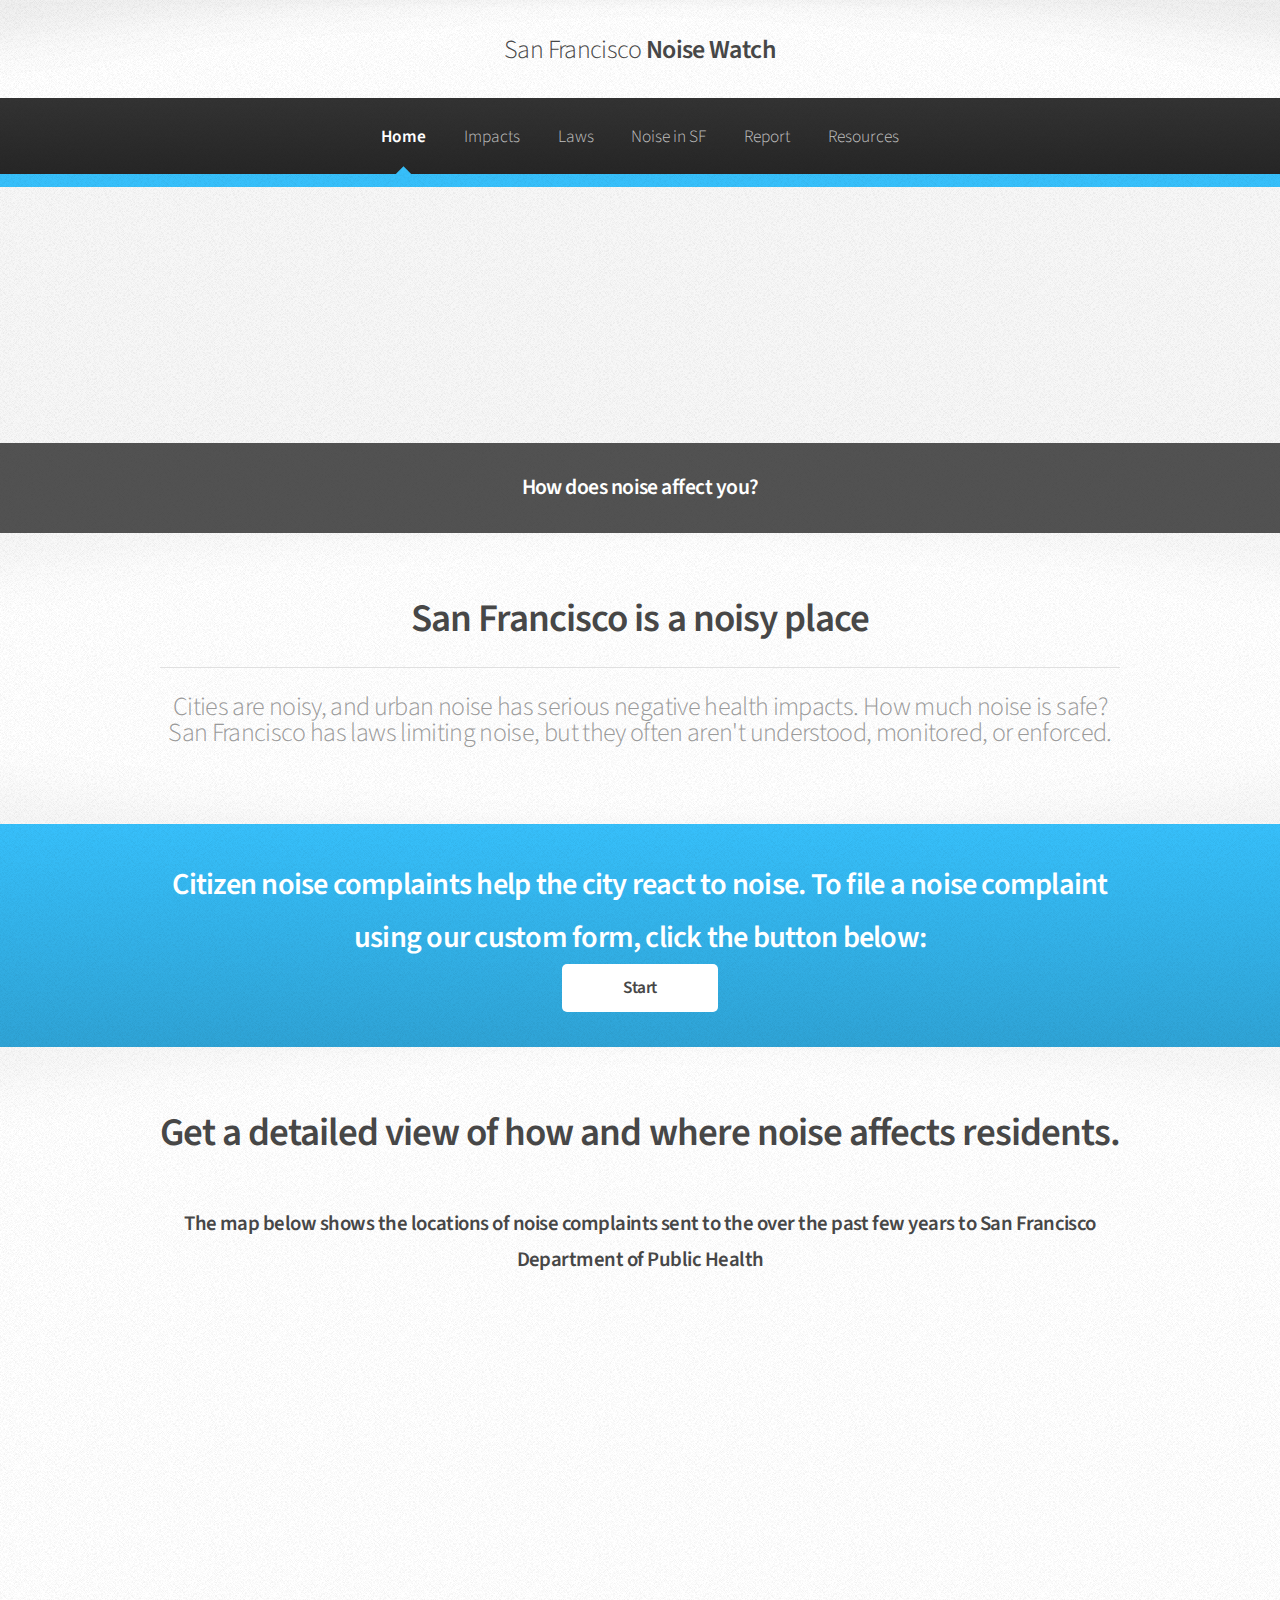
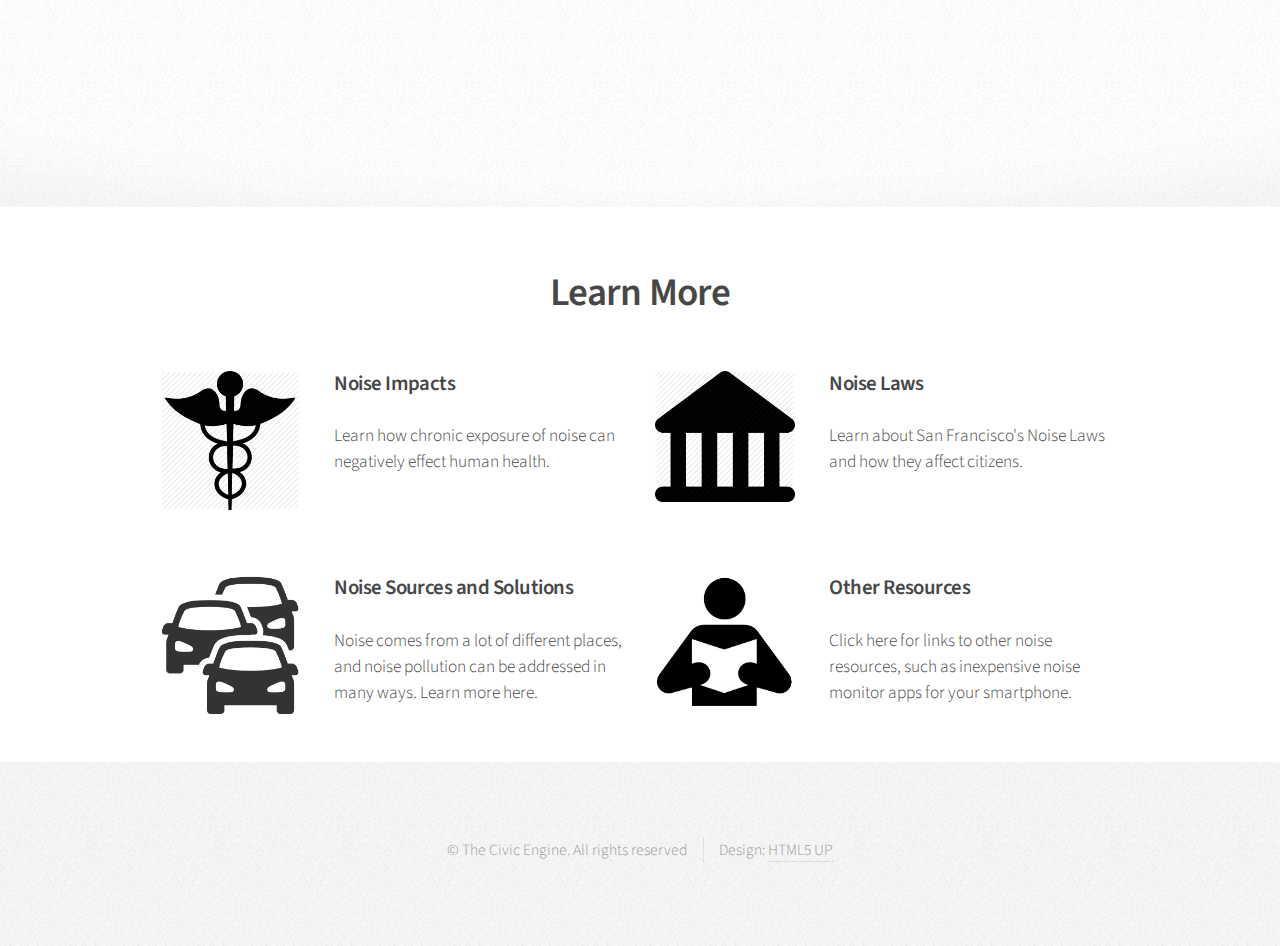
==== commit ea74bb5c: "Adds more of the noise table and links to form" ====
--- a/index.html
+++ b/index.html
@@ -35,30 +35,10 @@
 					<nav id="nav">
 						 <ul>
 							<li class="current"><a href="index.html">Home</a></li>
-							<!--
-							<li>
-								<a href="">Dropdown</a>
-								<ul>
-									<li><a href="#">Lorem dolor</a></li>
-									<li><a href="#">Magna phasellus</a></li>
-									<li><a href="#">Etiam sed tempus</a></li>
-									<li>
-										<a href="">Submenu</a>
-										<ul>
-											<li><a href="#">Lorem dolor</a></li>
-											<li><a href="#">Phasellus magna</a></li>
-											<li><a href="#">Magna phasellus</a></li>
-											<li><a href="#">Etiam nisl</a></li>
-											<li><a href="#">Veroeros feugiat</a></li>
-										</ul>
-									</li>
-									<li><a href="#">Veroeros feugiat</a></li>
-								</ul>
-							</li> -->
 							<li><a href="impacts.html">Impacts</a></li>
 							<li><a href="laws.html">Laws</a></li>
 							<li><a href="noise.html">Noise in SF</a></li>
-							<li><a href="report.html">Report</a></li>
+							<li><a href="https://docs.google.com/a/berkeley.edu/forms/d/15XlNgLYGjaAz0OY-iixCj2Q2khDE7lZDwt7VWUv1hVs/viewform">Report</a></li>
 							<li><a href="resources.html">Resources</a></li>
 						</ul>
 					</nav>
@@ -68,46 +48,42 @@
 		<!-- Banner -->
 			<section id="banner">
 				<header>
-					<h2>How does noise affect your life?</h2>
+					<h2>How does noise affect you?</h2>
 				</header>
 			</section>
+
+
 
 		<!-- Gigantic Heading -->
 			<section class="wrapper style2">
 				<div class="container">
 					<header class="major">
 						<h2>San Francisco is a noisy place</h2>
-						<p>Noise will always exist in the city, but how much is too much? Excessive noise has been proven to have serious negative health impacts for people. San Francisco has laws limiting noise, but they aren't always understood or enforced.</p>
+						<p>Cities are noisy, and urban noise has serious negative health impacts. How much noise is safe? San Francisco has laws limiting noise, but they often aren't understood, monitored, or enforced.</p>
 					</header>
 				</div>
 			</section>
 
-	<section class="wrapper style3">
+		<!-- CTA -->
+		<section id="cta" class="wrapper style3">
+			<div class="container">
+				<header>
+					<h2>Citizen noise complaints help the city react to noise. To file a noise complaint using our custom form, click the button below:</h2>
+				</header>
+				<a href="https://docs.google.com/a/berkeley.edu/forms/d/15XlNgLYGjaAz0OY-iixCj2Q2khDE7lZDwt7VWUv1hVs/viewform" class="button">Start</a>
+			</div>
+		</section>
+
+	<section class="wrapper style2">
 				<header class="major">
 					<h2>Get a detailed view of how and where noise affects residents.</h2>
 				</header>
 				<div class="container">
-					<div class="row">
-						<section class="6u 12u(narrower)">
 							<header>
-								<h3 class="map-title">Urban Noise Watch</h3>
-							</header>
-							
-							<div class="map">
-								<iframe border="0" name="SeeClickFix" title="SeeClickFix - Widget" width="100%" height="100%" src="http://en.seeclickfix.com/map_widgets/4921" scrolling="no" marginheight="0" frameborder="0" marginwidth="0" allowtransparency="true" hspace="0" vspace="0">
-								  <p>Your browser does not support iframes. Try it from <a href="http://seeclickfix.com" target="_blank">seeclickfix.com</a></p>
-							</iframe>
-
-							</div>
-						</section>
-						<section class="6u 12u(narrower)">
-							<header>
-								<h3 class="map-title">SF Noise Complaint Map</h3>
+								<h3 class="map-title">The map below shows the locations of noise complaints sent to the over the past few years to San Francisco Department of Public Health</h3>
 							</header>
 							<div class="map">
 								<iframe title="Noise-related Health Complaints" scrolling="no" id="787649560" name="787649560" allowtransparency="true" class="igm" src="//mj89sp3sau2k7lj1eg3k40hkeppguj6j-a-sites-opensocial.googleusercontent.com/gadgets/ifr?url=http://www.gstatic.com/sites-gadgets/iframe/iframe.xml&amp;container=enterprise&amp;view=default&amp;lang=en&amp;country=ALL&amp;sanitize=0&amp;v=9facd724e6dd3ac5&amp;libs=core&amp;mid=56&amp;parent=https://sites.google.com/a/thecivicengine.org/noisehurts/monitor/sf-noise-inspections#up_scroll=no&amp;up_iframeURL=https://www.google.com/fusiontables/embedviz?q%3Dselect%2Bcol1%2Bfrom%2B1RI56cP-SVL2mwQMxDp3G_vvI3am2p-bko5PqHjhS%26viz%3DMAP%26h%3Dfalse%26lat%3D37.78304433231928%26lng%3D-122.44005621361089%26t%3D1%26z%3D13%26l%3Dcol1%26y%3D4%26tmplt%3D5%26hml%3DONE_COL_LAT_LNG&amp;st=e%3DAIHE3cDPMK0He6AY%252FFB0AHh2WC8EImFP7UUzZFkiSo7F0jwIhGH%252FRBGxKSfIeX1aJldlvaO5pROF5%252BgM5EN7yJMbmVLq4NaA7BzzK9W8rw8zhB8%252B4nOtExeNk3MDruuqSByJb%252FUgXwYk%26c%3Denterprise&amp;rpctoken=-5664415064807702887" frameborder="0" height="100%" width="100%"></iframe>
-							</div>
-						</section>
 					</div>
 				</div>
 	</section>
@@ -124,7 +100,7 @@
 					<div class="row">
 						<section class="6u 12u(narrower)">
 							<div class="box post">
-								<a href="#" class="image left"><img src="images/med-icon.png" alt="" /></a>
+								<a href="impacts.html" class="image left"><img src="images/med-icon.png" alt="" /></a>
 								<div class="inner">
 									<h3>Noise Impacts</h3>
 									<p>Learn how chronic exposure of noise can negatively effect human health.</p>
@@ -133,7 +109,7 @@
 						</section>
 						<section class="6u 12u(narrower)">
 							<div class="box post">
-								<a href="#" class="image left"><img src="images/law-icon.png" alt="" /></a>
+								<a href="laws.html" class="image left"><img src="images/law-icon.png" alt="" /></a>
 								<div class="inner">
 									<h3>Noise Laws</h3>
 									<p>Learn about San Francisco's Noise Laws and how they affect citizens.</p>
@@ -144,7 +120,7 @@
 					<div class="row">
 						<section class="6u 12u(narrower)">
 							<div class="box post">
-								<a href="#" class="image left"><img src="images/traffic-icon.jpg" alt="" /></a>
+								<a href="noise.html" class="image left"><img src="images/traffic-icon.jpg" alt="" /></a>
 								<div class="inner">
 									<h3>Noise Sources and Solutions</h3>
 									<p>Noise comes from a lot of different places, and noise pollution can be addressed in many ways. Learn more here.</p>
@@ -153,7 +129,7 @@
 						</section>
 						<section class="6u 12u(narrower)">
 							<div class="box post">
-								<a href="#" class="image left"><img src="images/resources-icon.png" alt="" /></a>
+								<a href="resources.html" class="image left"><img src="images/resources-icon.png" alt="" /></a>
 								<div class="inner">
 									<h3>Other Resources</h3>
 									<p>Click here for links to other noise resources, such as inexpensive noise monitor apps for your smartphone.</p>
@@ -161,16 +137,6 @@
 							</div>
 						</section>
 					</div>
-				</div>
-			</section>
-
-		<!-- CTA -->
-			<section id="cta" class="wrapper style3">
-				<div class="container">
-					<header>
-						<h2>Want to file a noise complaint? Use our simple complaint form!</h2>
-						<a href="report.html" class="button">Start</a>
-					</header>
 				</div>
 			</section>
 
--- a/css/style.css
+++ b/css/style.css
@@ -15,7 +15,7 @@
 }
 
 .map{
-	height: 400px;
+	height: 450px;
 	margin-bottom: 40px;
 	margin-left: 10px;
 	margin-right: 10px;
@@ -28,6 +28,25 @@
 .noise-content p {
 	margin-bottom: 1em;
 }
+
+.noise-table > tbody > tr > td {
+	padding-left: 20px;
+	padding-right: 20px;
+	padding-top: 20px;
+}
+
+.table-subtitle > td{
+	padding-top: 10px;
+	text-align: center;
+}
+
+thead {
+	text-align: center;
+	background-color: #37C0FB;
+	color: white;
+}
+tbody:nth-child(odd) { background: #f5f5f5; }
+tbody:nth-child(even) { background: #e5e5e5; }
 
 /* Basic */
 
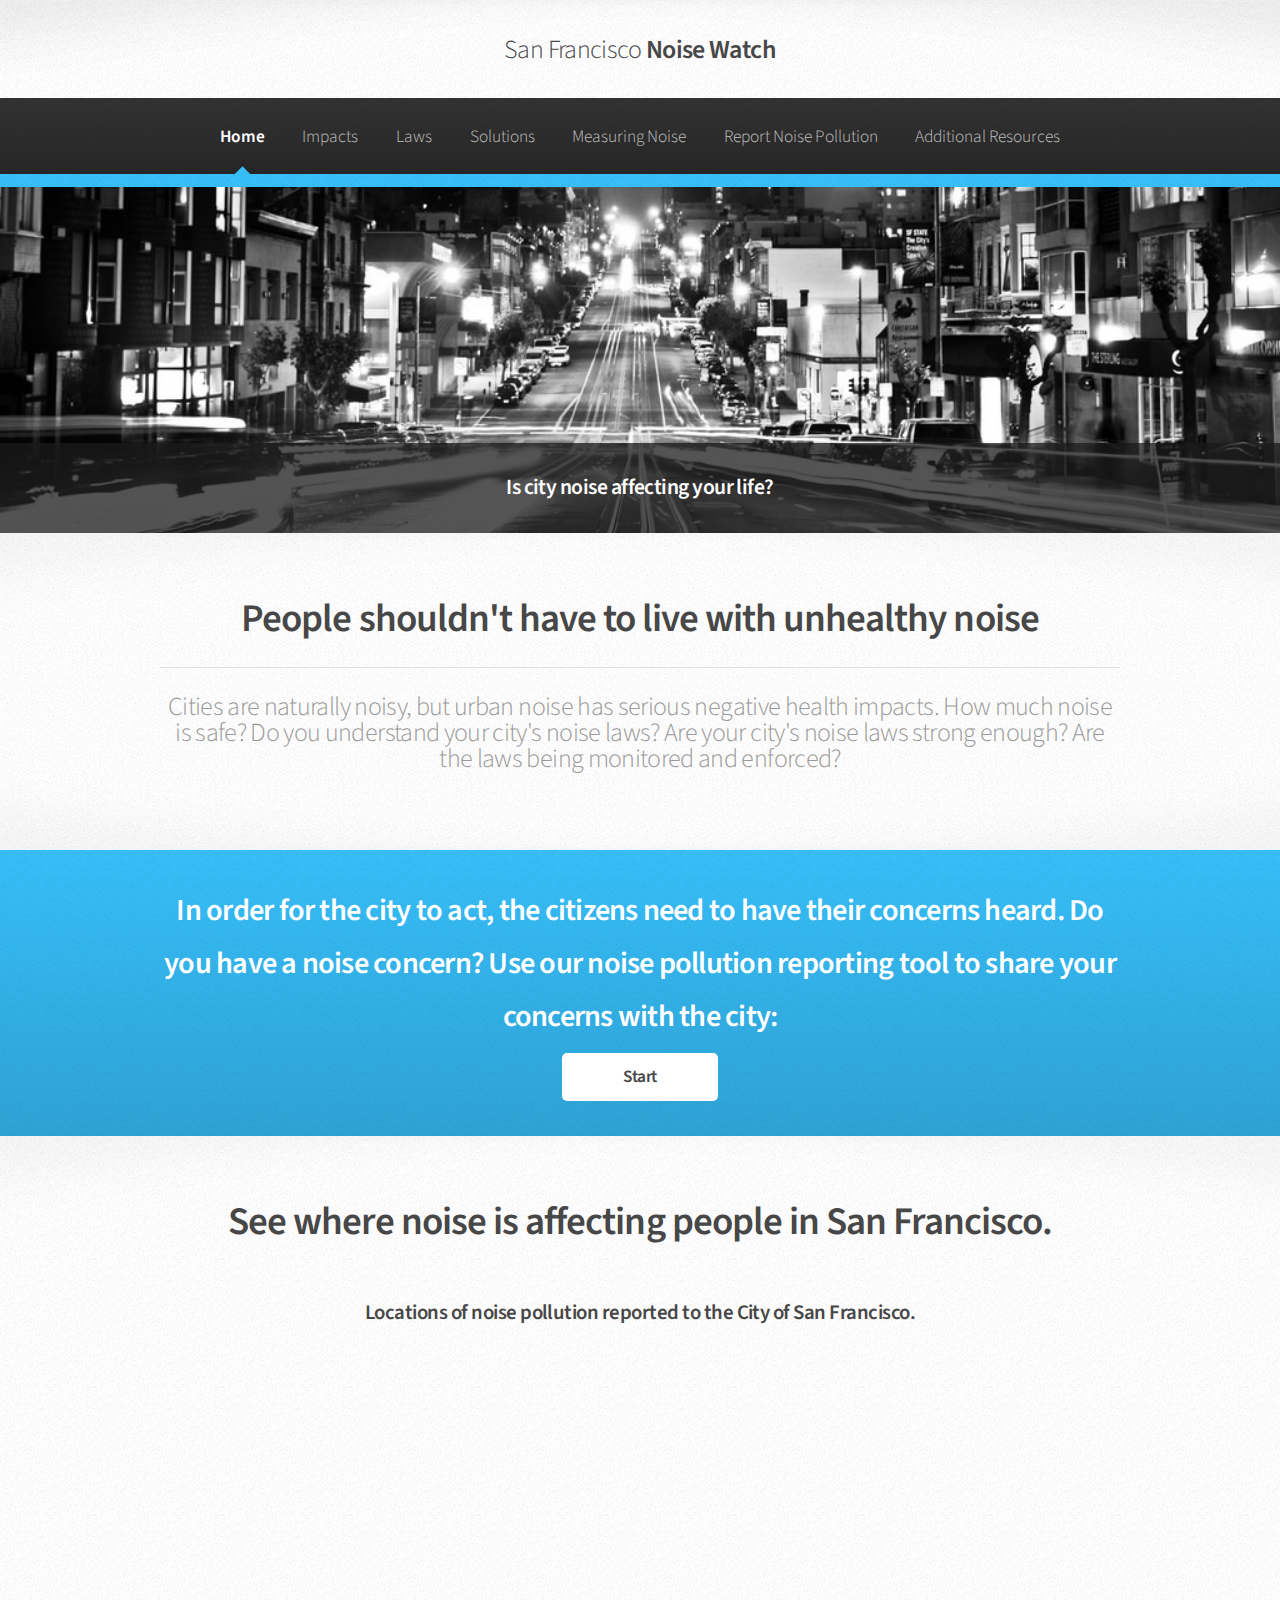
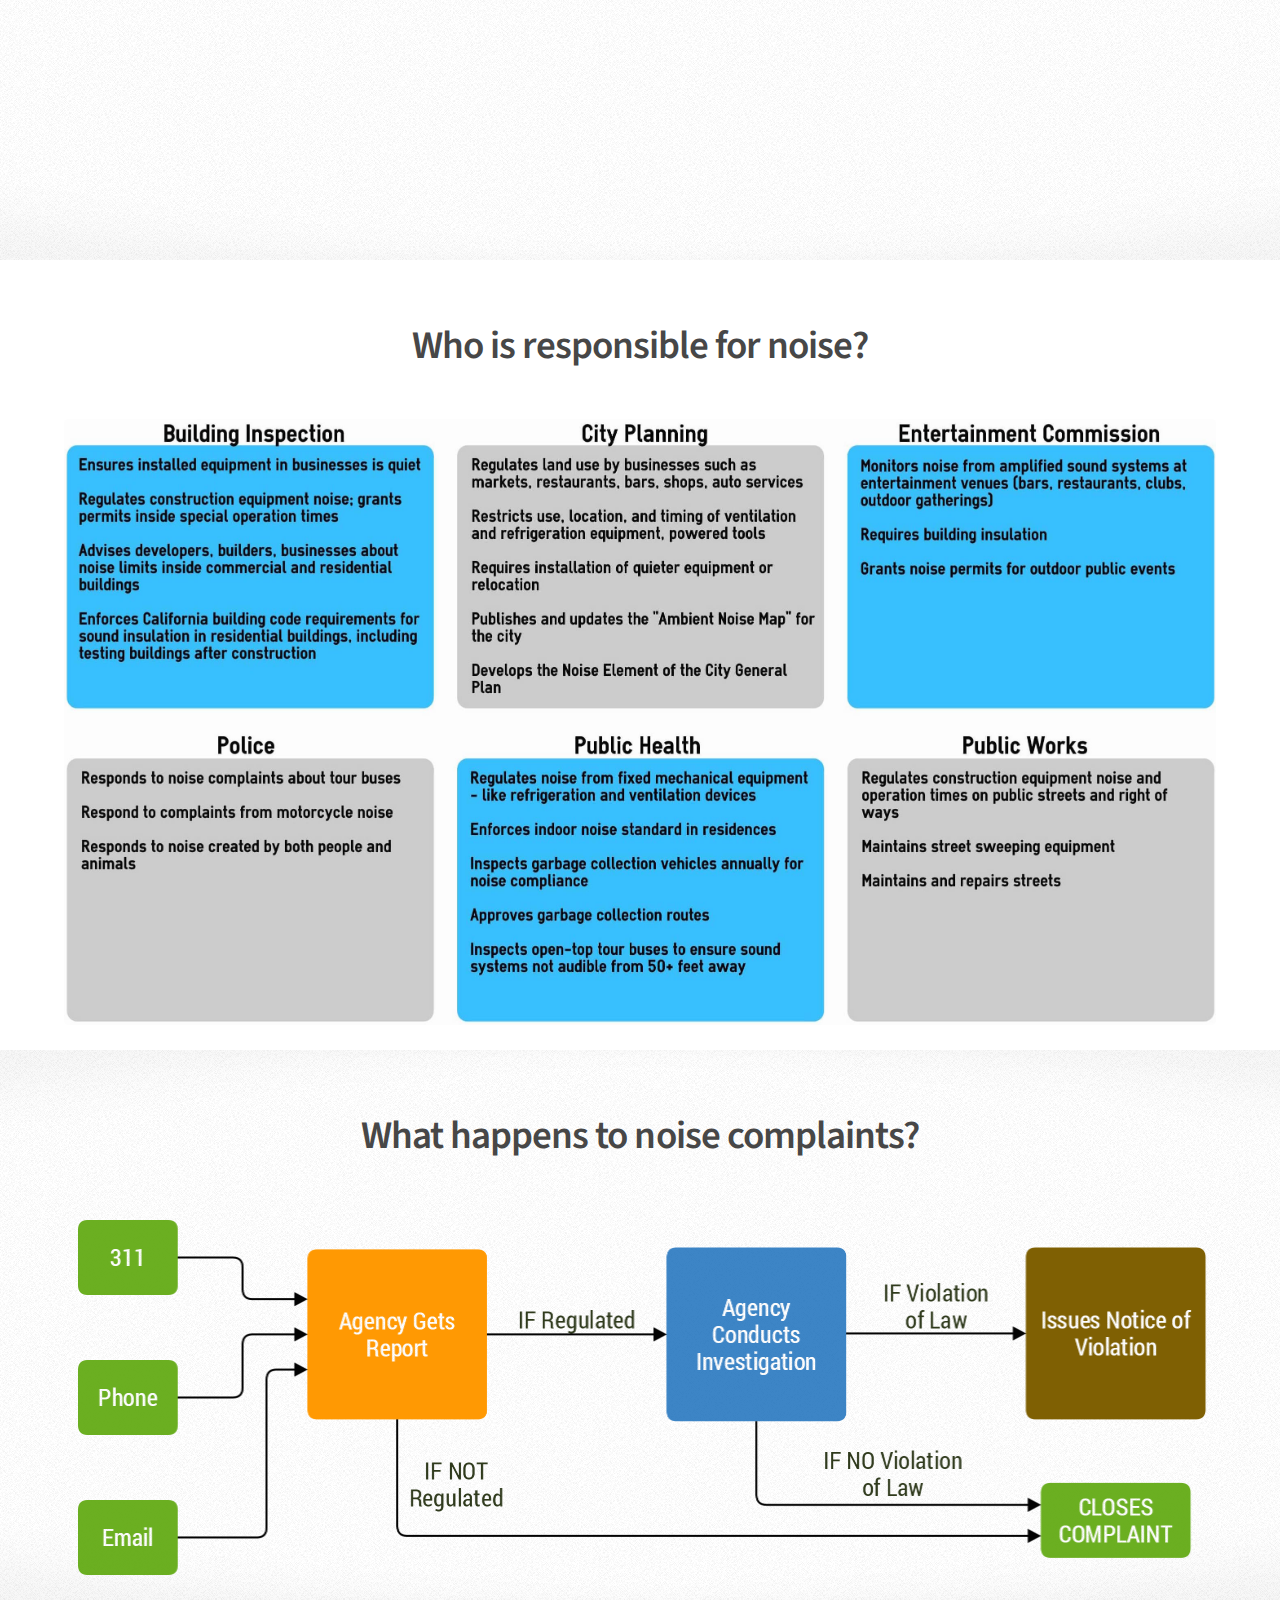
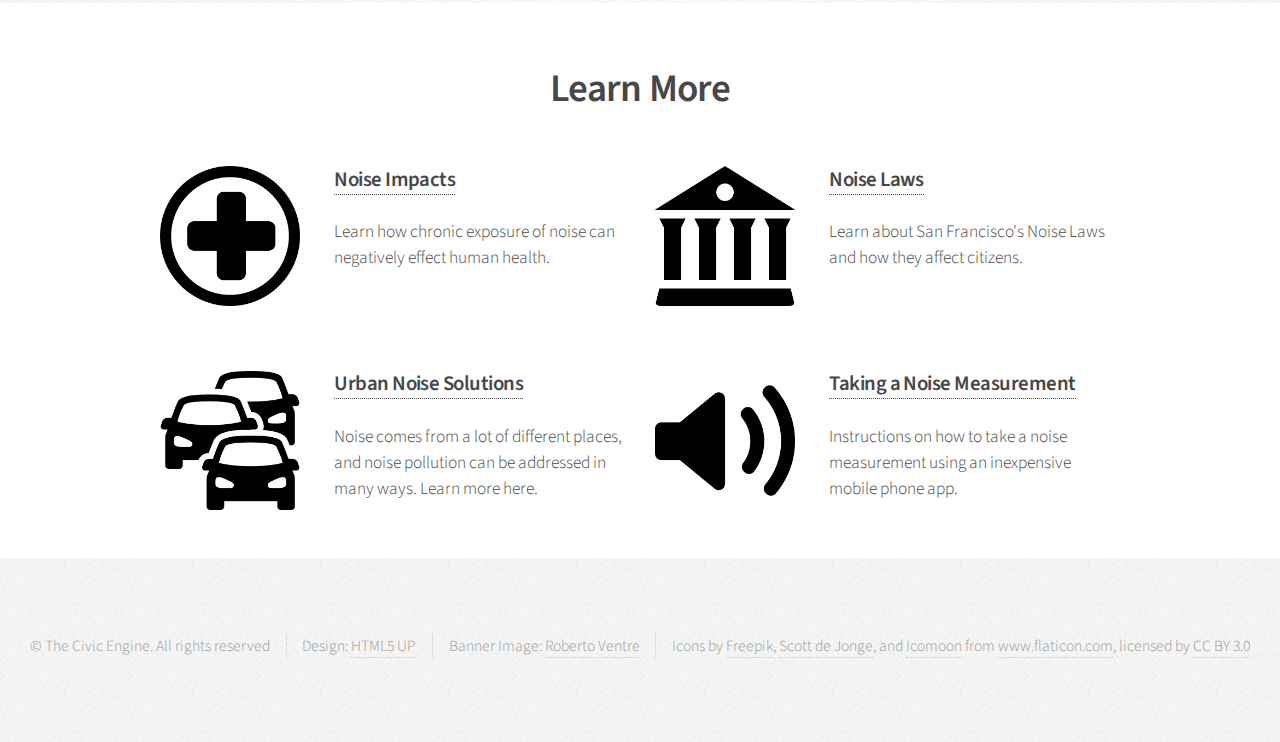
==== commit b0c18367: "First live iteration of website" ====
--- a/index.html
+++ b/index.html
@@ -22,6 +22,70 @@
 			<link rel="stylesheet" href="css/style-wide.css" />
 		</noscript>
 		<!--[if lte IE 8]><link rel="stylesheet" href="css/ie/v8.css" /><![endif]-->
+		<script>
+	    $(document).ready(function () {
+
+	        // enable the map pointer events only on click;
+
+	        $('#map_canvas1').addClass('scrolloff'); // set the pointer events to none on doc ready
+	        $('.map').on('click', function () {
+	            $('#map_canvas1').removeClass('scrolloff'); // set the pointer events true on click
+	        });
+
+	        // disable pointer events when the mouse leave the canvas area;
+
+	        $("#map_canvas1").mouseleave(function () {
+	           $('#map_canvas1').addClass('scrolloff'); // set the pointer events to none when mouse leaves the map area
+	        });
+
+		    var text = ["Do you know your city's noise laws?", "How much noise is allowed?", "Is government protecting you from noise?", "Is city noise affecting your life?"];
+		    var counter = 0;
+		    var elem = document.getElementById("changeText");
+		    //setInterval(change, 5500);
+		    function fadeQuoteOut () {
+		    	$(elem).html(function (_, oldText) { // Set the opacity of the div to 0 	and then change the html (flip it based on last value)
+			    }).animate({
+			        opacity: 0 // Animate opacity to 1 with a duration of 2 sec
+			    }, 1200, function() {
+			    	elem.innerHTML = text[counter];
+			    	counter++;
+		        	if(counter >= text.length) { counter = 0; }
+		        	fadeQuoteIn();
+				});
+		    }
+
+		    function fadeQuoteIn() {
+		       $(elem).html(function (_, oldText) { // Set the opacity of the div to 0 and then change the html (flip it based on last value)
+        			
+			    }).animate({
+			        opacity: 1 // Animate opacity to 1 with a duration of 2 sec
+			    }, 1200, function() {
+			    	setTimeout(fadeQuoteOut, 4000);
+			    }); 
+		    } 
+
+		    setTimeout(fadeQuoteOut, 4000);
+
+		    /*(function() {
+
+			var quotes = $("#changeText");
+			var quoteIndex = -1;
+
+
+			    function showNextQuote() {
+			        ++quoteIndex;
+			        quotes.eq(quoteIndex % quotes.length)
+			            .fadeIn(2000)
+			            .delay(2000)
+			            .fadeOut(2000, showNextQuote);
+			    }
+
+			    showNextQuote();
+
+			})();​*/
+	    });
+		</script>
+
 	</head>
 	<body>
 
@@ -37,9 +101,10 @@
 							<li class="current"><a href="index.html">Home</a></li>
 							<li><a href="impacts.html">Impacts</a></li>
 							<li><a href="laws.html">Laws</a></li>
-							<li><a href="noise.html">Noise in SF</a></li>
-							<li><a href="https://docs.google.com/a/berkeley.edu/forms/d/15XlNgLYGjaAz0OY-iixCj2Q2khDE7lZDwt7VWUv1hVs/viewform">Report</a></li>
-							<li><a href="resources.html">Resources</a></li>
+							<li><a href="noise.html">Solutions</a></li>
+							<li><a href="measurement.html">Measuring Noise</a></li>
+							<li><a href="https://docs.google.com/a/berkeley.edu/forms/d/15XlNgLYGjaAz0OY-iixCj2Q2khDE7lZDwt7VWUv1hVs/viewform">Report Noise Pollution</a></li>
+							<li><a href="resources.html">Additional Resources</a></li>
 						</ul>
 					</nav>
 
@@ -48,7 +113,7 @@
 		<!-- Banner -->
 			<section id="banner">
 				<header>
-					<h2>How does noise affect you?</h2>
+					<h2 id="changeText">Is city noise affecting your life?</h2>
 				</header>
 			</section>
 
@@ -58,8 +123,8 @@
 			<section class="wrapper style2">
 				<div class="container">
 					<header class="major">
-						<h2>San Francisco is a noisy place</h2>
-						<p>Cities are noisy, and urban noise has serious negative health impacts. How much noise is safe? San Francisco has laws limiting noise, but they often aren't understood, monitored, or enforced.</p>
+						<h2>People shouldn't have to live with unhealthy noise</h2>
+						<p>Cities are naturally noisy, but urban noise has serious negative health impacts. How much noise is safe? Do you understand your city's noise laws? Are your city's noise laws strong enough? Are the laws being monitored and enforced?</p>
 					</header>
 				</div>
 			</section>
@@ -68,27 +133,44 @@
 		<section id="cta" class="wrapper style3">
 			<div class="container">
 				<header>
-					<h2>Citizen noise complaints help the city react to noise. To file a noise complaint using our custom form, click the button below:</h2>
-				</header>
-				<a href="https://docs.google.com/a/berkeley.edu/forms/d/15XlNgLYGjaAz0OY-iixCj2Q2khDE7lZDwt7VWUv1hVs/viewform" class="button">Start</a>
+					<h2>In order for the city to act, the citizens need to have their concerns heard. Do you have a noise concern? Use our noise pollution reporting tool to share your concerns with the city:</h2>
+				</header>
+				<a href="https://docs.google.com/a/berkeley.edu/forms/d/15XlNgLYGjaAz0OY-iixCj2Q2khDE7lZDwt7VWUv1hVs/viewform" class="button start-button">Start</a>
 			</div>
 		</section>
 
 	<section class="wrapper style2">
 				<header class="major">
-					<h2>Get a detailed view of how and where noise affects residents.</h2>
+					<h2>See where noise is affecting people in San Francisco.</h2>
 				</header>
 				<div class="container">
 							<header>
-								<h3 class="map-title">The map below shows the locations of noise complaints sent to the over the past few years to San Francisco Department of Public Health</h3>
+								<h3 class="map-title">Locations of noise pollution reported to the City of San Francisco.</h3>
 							</header>
 							<div class="map">
-								<iframe title="Noise-related Health Complaints" scrolling="no" id="787649560" name="787649560" allowtransparency="true" class="igm" src="//mj89sp3sau2k7lj1eg3k40hkeppguj6j-a-sites-opensocial.googleusercontent.com/gadgets/ifr?url=http://www.gstatic.com/sites-gadgets/iframe/iframe.xml&amp;container=enterprise&amp;view=default&amp;lang=en&amp;country=ALL&amp;sanitize=0&amp;v=9facd724e6dd3ac5&amp;libs=core&amp;mid=56&amp;parent=https://sites.google.com/a/thecivicengine.org/noisehurts/monitor/sf-noise-inspections#up_scroll=no&amp;up_iframeURL=https://www.google.com/fusiontables/embedviz?q%3Dselect%2Bcol1%2Bfrom%2B1RI56cP-SVL2mwQMxDp3G_vvI3am2p-bko5PqHjhS%26viz%3DMAP%26h%3Dfalse%26lat%3D37.78304433231928%26lng%3D-122.44005621361089%26t%3D1%26z%3D13%26l%3Dcol1%26y%3D4%26tmplt%3D5%26hml%3DONE_COL_LAT_LNG&amp;st=e%3DAIHE3cDPMK0He6AY%252FFB0AHh2WC8EImFP7UUzZFkiSo7F0jwIhGH%252FRBGxKSfIeX1aJldlvaO5pROF5%252BgM5EN7yJMbmVLq4NaA7BzzK9W8rw8zhB8%252B4nOtExeNk3MDruuqSByJb%252FUgXwYk%26c%3Denterprise&amp;rpctoken=-5664415064807702887" frameborder="0" height="100%" width="100%"></iframe>
+								<iframe id="map_canvas1" width="100%" height="100%" scrolling="no" frameborder="no" src="https://www.google.com/fusiontables/embedviz?q=select+col1+from+1RI56cP-SVL2mwQMxDp3G_vvI3am2p-bko5PqHjhS&amp;viz=MAP&amp;h=false&amp;lat=37.768865433858&amp;lng=-122.42254675316167&amp;t=1&amp;z=14&amp;l=col1&amp;y=6&amp;tmplt=7&amp;hml=ONE_COL_LAT_LNG"></iframe>
 					</div>
 				</div>
 	</section>
 
 
+	<section class="wrapper style1">
+			<header class="major">
+				<h2>Who is responsible for noise?</h2>
+			</header>
+			<div class="image-container">
+				<a class="image flow-chart"><img src="images/department-flow-chart.jpg" alt="" /></a>
+			</div>
+	</section>
+
+	<section class="wrapper style2">
+			<header class="major">
+				<h2>What happens to noise complaints?</h2>
+			</header>
+			<div class="image-container">
+				<a class="image flow-chart"><img src="images/noise-report-flow-chart.png" alt="" /></a>
+			</div>
+	</section>
 
 
 		<!-- Posts -->
@@ -100,9 +182,9 @@
 					<div class="row">
 						<section class="6u 12u(narrower)">
 							<div class="box post">
-								<a href="impacts.html" class="image left"><img src="images/med-icon.png" alt="" /></a>
-								<div class="inner">
-									<h3>Noise Impacts</h3>
+								<a href="impacts.html" class="image left"><img src="images/health-icon.png" alt="" /></a>
+								<div class="inner">
+									<h3><a href="impacts.html">Noise Impacts</a></h3>
 									<p>Learn how chronic exposure of noise can negatively effect human health.</p>
 								</div>
 							</div>
@@ -111,7 +193,7 @@
 							<div class="box post">
 								<a href="laws.html" class="image left"><img src="images/law-icon.png" alt="" /></a>
 								<div class="inner">
-									<h3>Noise Laws</h3>
+									<h3><a href="laws.html">Noise Laws</a></h3>
 									<p>Learn about San Francisco's Noise Laws and how they affect citizens.</p>
 								</div>
 							</div>
@@ -120,19 +202,19 @@
 					<div class="row">
 						<section class="6u 12u(narrower)">
 							<div class="box post">
-								<a href="noise.html" class="image left"><img src="images/traffic-icon.jpg" alt="" /></a>
-								<div class="inner">
-									<h3>Noise Sources and Solutions</h3>
+								<a href="noise.html" class="image left"><img src="images/traffic-icon.png" alt="" /></a>
+								<div class="inner">
+									<h3><a href="noise.html">Urban Noise Solutions</a></h3>
 									<p>Noise comes from a lot of different places, and noise pollution can be addressed in many ways. Learn more here.</p>
 								</div>
 							</div>
 						</section>
 						<section class="6u 12u(narrower)">
 							<div class="box post">
-								<a href="resources.html" class="image left"><img src="images/resources-icon.png" alt="" /></a>
-								<div class="inner">
-									<h3>Other Resources</h3>
-									<p>Click here for links to other noise resources, such as inexpensive noise monitor apps for your smartphone.</p>
+								<a href="measurement.html" class="image left"><img src="images/speaker-icon.png" alt="" /></a>
+								<div class="inner">
+									<h3><a href="measurement.html">Taking a Noise Measurement</a></h3>
+									<p>Instructions on how to take a noise measurement using an inexpensive mobile phone app.</p>
 								</div>
 							</div>
 						</section>
@@ -143,74 +225,10 @@
 		<!-- Footer -->
 			
 			<div id="footer">
-			<!--
-				<div class="container">
-					<div class="row">
-						<section class="3u 6u(narrower) 12u$(mobilep)">
-							<h3>Links to Stuff</h3>
-							<ul class="links">
-								<li><a href="#">Mattis et quis rutrum</a></li>
-								<li><a href="#">Suspendisse amet varius</a></li>
-								<li><a href="#">Sed et dapibus quis</a></li>
-								<li><a href="#">Rutrum accumsan dolor</a></li>
-								<li><a href="#">Mattis rutrum accumsan</a></li>
-								<li><a href="#">Suspendisse varius nibh</a></li>
-								<li><a href="#">Sed et dapibus mattis</a></li>
-							</ul>
-						</section>
-						<section class="3u 6u$(narrower) 12u$(mobilep)">
-							<h3>More Links to Stuff</h3>
-							<ul class="links">
-								<li><a href="#">Duis neque nisi dapibus</a></li>
-								<li><a href="#">Sed et dapibus quis</a></li>
-								<li><a href="#">Rutrum accumsan sed</a></li>
-								<li><a href="#">Mattis et sed accumsan</a></li>
-								<li><a href="#">Duis neque nisi sed</a></li>
-								<li><a href="#">Sed et dapibus quis</a></li>
-								<li><a href="#">Rutrum amet varius</a></li>
-							</ul>
-						</section>
-						<section class="6u 12u(narrower)">
-							<h3>Get In Touch</h3>
-							<form>
-								<div class="row 50%">
-									<div class="6u 12u(mobilep)">
-										<input type="text" name="name" id="name" placeholder="Name" />
-									</div>
-									<div class="6u 12u(mobilep)">
-										<input type="email" name="email" id="email" placeholder="Email" />
-									</div>
-								</div>
-								<div class="row 50%">
-									<div class="12u">
-										<textarea name="message" id="message" placeholder="Message" rows="5"></textarea>
-									</div>
-								</div>
-								<div class="row 50%">
-									<div class="12u">
-										<ul class="actions">
-											<li><input type="submit" class="button alt" value="Send Message" /></li>
-										</ul>
-									</div>
-								</div>
-							</form>
-						</section>
-					</div>
-				</div>
-
-				 Icons 
-					<ul class="icons">
-						<li><a href="#" class="icon fa-twitter"><span class="label">Twitter</span></a></li>
-						<li><a href="#" class="icon fa-facebook"><span class="label">Facebook</span></a></li>
-						<li><a href="#" class="icon fa-github"><span class="label">GitHub</span></a></li>
-						<li><a href="#" class="icon fa-linkedin"><span class="label">LinkedIn</span></a></li>
-						<li><a href="#" class="icon fa-google-plus"><span class="label">Google+</span></a></li>
-					</ul>
-				-->
 				<!-- Copyright -->
 					<div class="copyright">
 						<ul class="menu">
-							<li>&copy; The Civic Engine. All rights reserved</li><li>Design: <a href="http://html5up.net">HTML5 UP</a></li>
+							<li>&copy; The Civic Engine. All rights reserved</li><li>Design: <a href="http://html5up.net">HTML5 UP</a></li><li>Banner Image: <a href="https://www.flickr.com/photos/robie06/">Roberto Ventre </a></li><li><div>Icons by <a href="http://www.flaticon.com/authors/freepik" title="Freepik">Freepik</a>, <a href="http://www.scottdejonge.com" title="Scott de Jonge">Scott de Jonge</a>, and <a href="http://www.icomoon.io" title="Icomoon">Icomoon</a> from <a href="http://www.flaticon.com" title="Flaticon">www.flaticon.com</a>, licensed by <a href="http://creativecommons.org/licenses/by/3.0/" title="Creative Commons BY 3.0">CC BY 3.0</a></div></li>
 						</ul>
 					</div>
 
--- a/css/style.css
+++ b/css/style.css
@@ -14,6 +14,13 @@
 	height: 400px;
 }
 
+.image-container{
+	width: 90%;
+	margin-left: auto;
+	margin-right: auto;
+}
+
+
 .map{
 	height: 450px;
 	margin-bottom: 40px;
@@ -25,6 +32,19 @@
 	text-align: center;
 }
 
+.map-header{
+	margin-bottom: 10px;
+	text-align: center;
+}
+
+.impact-table{
+	text-align: center;
+}
+
+.impact-subtitle{
+	padding-top: 0px;
+}
+
 .noise-content p {
 	margin-bottom: 1em;
 }
@@ -32,12 +52,67 @@
 .noise-table > tbody > tr > td {
 	padding-left: 20px;
 	padding-right: 20px;
-	padding-top: 20px;
+	padding-top: 10px;
+	padding-bottom: 10px;
 }
 
 .table-subtitle > td{
 	padding-top: 10px;
 	text-align: center;
+}
+
+.flow-chart img{
+	width: 100%;
+}
+
+.overlay {
+   background:transparent; 
+   position:absolute; 
+   max-width:750px;
+   height:450px; /* your iframe height */
+}
+
+.scrolloff {
+    pointer-events: none;
+    z-index: -10;
+}
+
+.noise-resource{
+	padding-top: 10px;
+	padding-bottom: 10px;
+}
+
+.noise-resource p {
+	margin-bottom: 0.8em;
+}
+
+.start-button {
+	margin-top: 10px;
+}
+
+.impact-icon {
+	width: 25%;
+}
+
+#law td {
+	text-align: center;
+	width: 33.3%;
+	background: white
+}
+
+#cars td, th {
+	border: 2px solid white;
+	background-color: azure;
+	padding: 10px;
+	width: 50px;
+	text-align: center;
+	font-size: 15px;
+	vertical-align: top;
+	text-align: center;
+}
+
+.law-list > li {
+	margin-left:20px;
 }
 
 thead {
@@ -45,6 +120,23 @@
 	background-color: #37C0FB;
 	color: white;
 }
+
+thead > tr > td > h3 {
+	margin-bottom: 0px;
+}
+
+thead > tr > td > h6 {
+	margin-bottom: 0px;
+}
+
+.form-container {
+	max-width: 700px;
+	margin-left: auto;
+	margin-right: auto;
+	text-align: center;
+}
+
+
 tbody:nth-child(odd) { background: #f5f5f5; }
 tbody:nth-child(even) { background: #e5e5e5; }
 
@@ -82,13 +174,13 @@
 		-o-transition: color 0.2s ease-in-out, border-color 0.2s ease-in-out, opacity 0.2s ease-in-out;
 		-ms-transition: color 0.2s ease-in-out, border-color 0.2s ease-in-out, opacity 0.2s ease-in-out;
 		transition: color 0.2s ease-in-out, border-color 0.2s ease-in-out, opacity 0.2s ease-in-out;
-		color: #37c0fb;
+		color: #37C0FB;
 		text-decoration: none;
 		border-bottom: dotted 1px;
 	}
 
 		a:hover {
-			color: #37c0fb;
+			color: #37C0FB;
 			border-bottom-color: transparent;
 		}
 
@@ -229,7 +321,7 @@
 		input[type="password"]:focus,
 		input[type="email"]:focus,
 		textarea:focus {
-			border-color: #37c0fb;
+			border-color: #37C0FB;
 		}
 
 	input[type="text"],
@@ -337,7 +429,7 @@
 		.icon.major {
 			text-align: center;
 			cursor: default;
-			background-color: #37c0fb;
+			background-color: #37C0FB;
 			background-image: -moz-linear-gradient(top, rgba(0,0,0,0), rgba(0,0,0,0.15)), url("images/bg01.png");
 			background-image: -webkit-linear-gradient(top, rgba(0,0,0,0), rgba(0,0,0,0.15)), url("images/bg01.png");
 			background-image: -o-linear-gradient(top, rgba(0,0,0,0), rgba(0,0,0,0.15)), url("images/bg01.png");
@@ -489,7 +581,7 @@
 		-o-transition: background-color 0.2s ease-in-out, color 0.2s ease-in-out, box-shadow 0.2s ease-in-out;
 		-ms-transition: background-color 0.2s ease-in-out, color 0.2s ease-in-out, box-shadow 0.2s ease-in-out;
 		transition: background-color 0.2s ease-in-out, color 0.2s ease-in-out, box-shadow 0.2s ease-in-out;
-		background-color: #37c0fb;
+		background-color: #37C0FB;
 		background-image: -moz-linear-gradient(top, rgba(0,0,0,0), rgba(0,0,0,0.15)), url("images/bg01.png");
 		background-image: -webkit-linear-gradient(top, rgba(0,0,0,0), rgba(0,0,0,0.15)), url("images/bg01.png");
 		background-image: -o-linear-gradient(top, rgba(0,0,0,0), rgba(0,0,0,0.15)), url("images/bg01.png");
@@ -589,12 +681,21 @@
 			margin-left: calc(30% + 2em);
 		}
 
+		.box.post .impacts-inner {
+			margin-left: calc(22% + 2em);
+		}
+
 			.box.post .inner > :last-child {
 				margin-bottom: 0;
 			}
 
 		.box.post .image {
 			width: 30%;
+			margin: 0;
+		}
+
+		.box.post .impacts-image {
+			width: 22%;
 			margin: 0;
 		}
 
@@ -637,7 +738,7 @@
 			display: block;
 			width: 100%;
 			height: 0.75em;
-			background-color: #37c0fb;
+			background-color: #37C0FB;
 			background-image: url("images/bg01.png");
 		}
 
@@ -685,7 +786,7 @@
 						bottom: -0.5em;
 						left: 50%;
 						margin-left: -0.375em;
-						background-color: #37c0fb;
+						background-color: #37C0FB;
 						background-image: url("images/bg01.png");
 					}
 
@@ -747,8 +848,8 @@
 /* Banner */
 
 	#banner {
-		background-image: url("../images/sanfran.jpg");
-		background-position: center center;
+		background-image: url("../images/california_street.jpg");
+		background-position: center 415px;
 		background-size: cover;
 		height: 28em;
 		text-align: center;
@@ -809,7 +910,7 @@
 		}
 
 		.wrapper.style3 {
-			background-color: #37c0fb;
+			background-color: #37C0FB;
 			background-image: -moz-linear-gradient(top, rgba(0,0,0,0), rgba(0,0,0,0.15)), url("images/bg01.png");
 			background-image: -webkit-linear-gradient(top, rgba(0,0,0,0), rgba(0,0,0,0.15)), url("images/bg01.png");
 			background-image: -o-linear-gradient(top, rgba(0,0,0,0), rgba(0,0,0,0.15)), url("images/bg01.png");
@@ -824,7 +925,7 @@
 			}
 
 				.wrapper.style3 .button:hover {
-					color: #37c0fb !important;
+					color: #37C0FB !important;
 				}
 
 /* CTA */
@@ -857,7 +958,7 @@
 		}
 
 			#footer a:hover {
-				color: #37c0fb;
+				color: #37C0FB;
 				border-bottom-color: transparent;
 			}
 
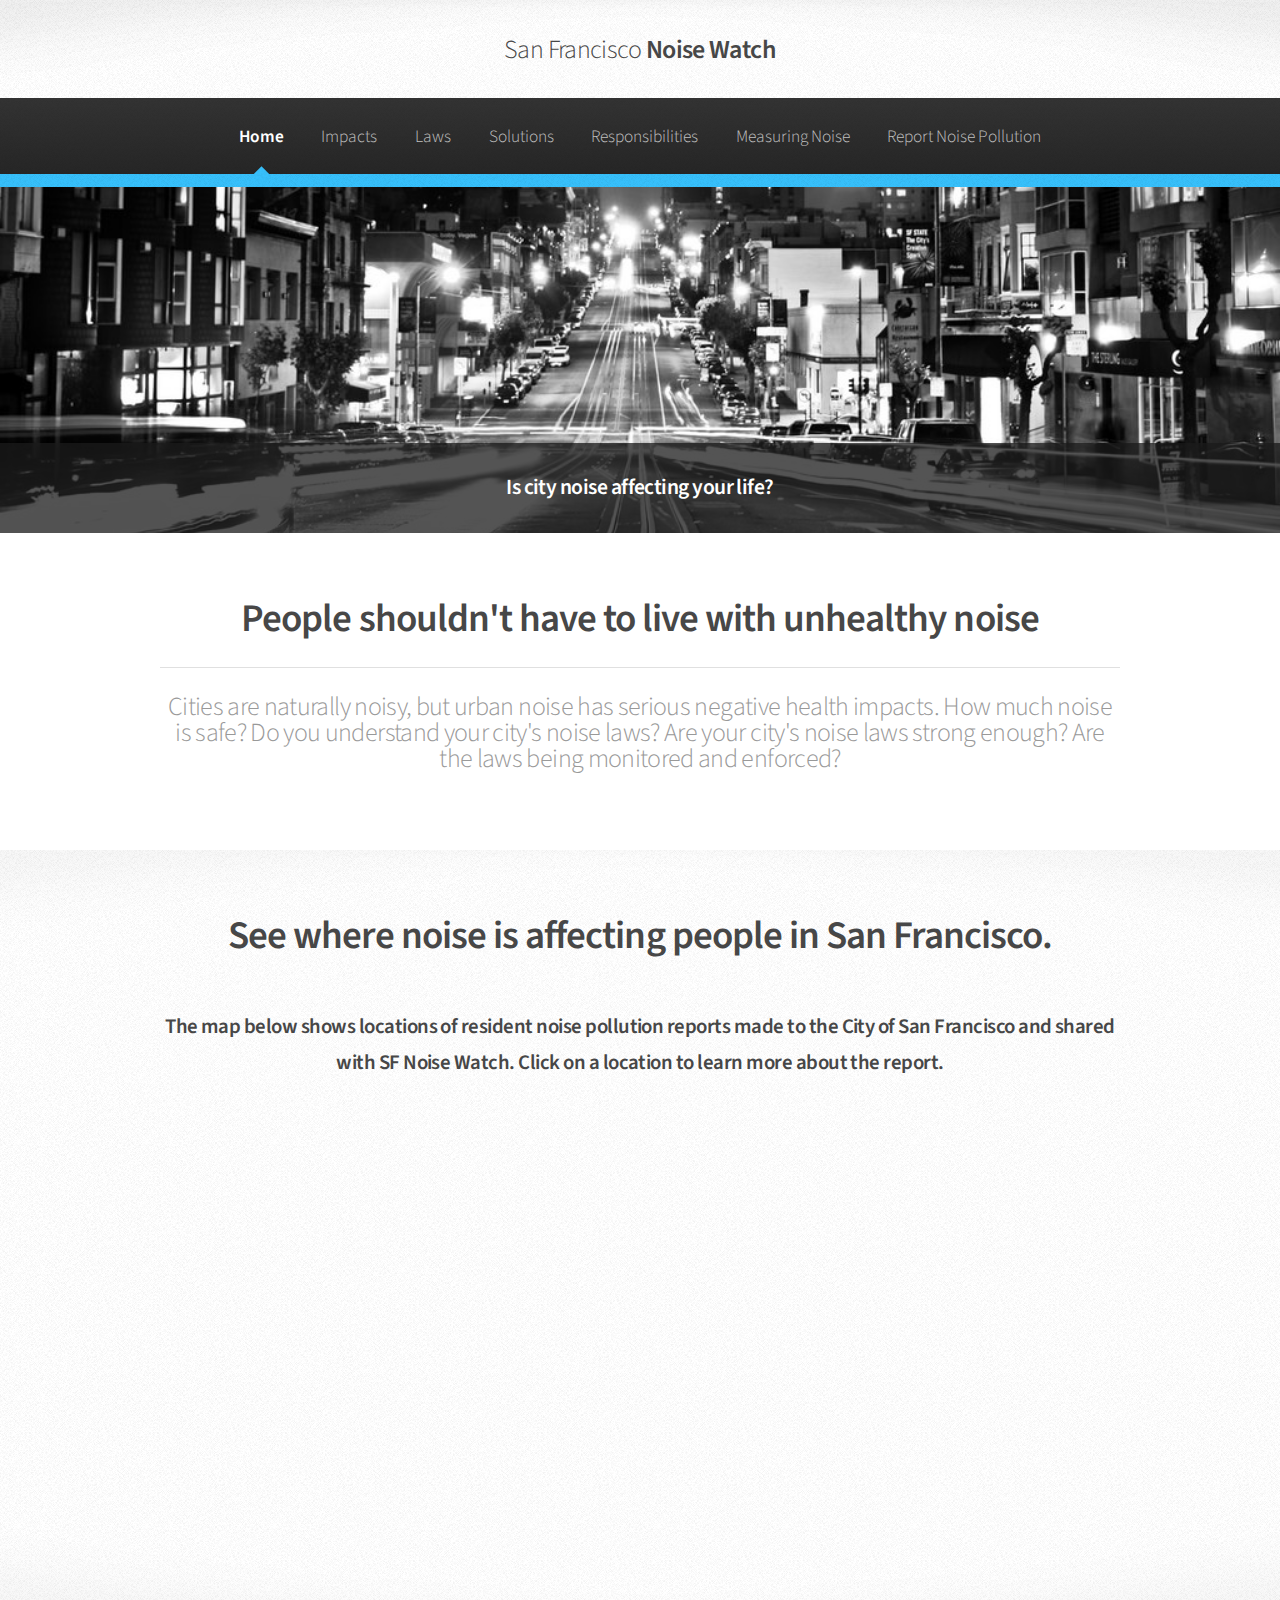
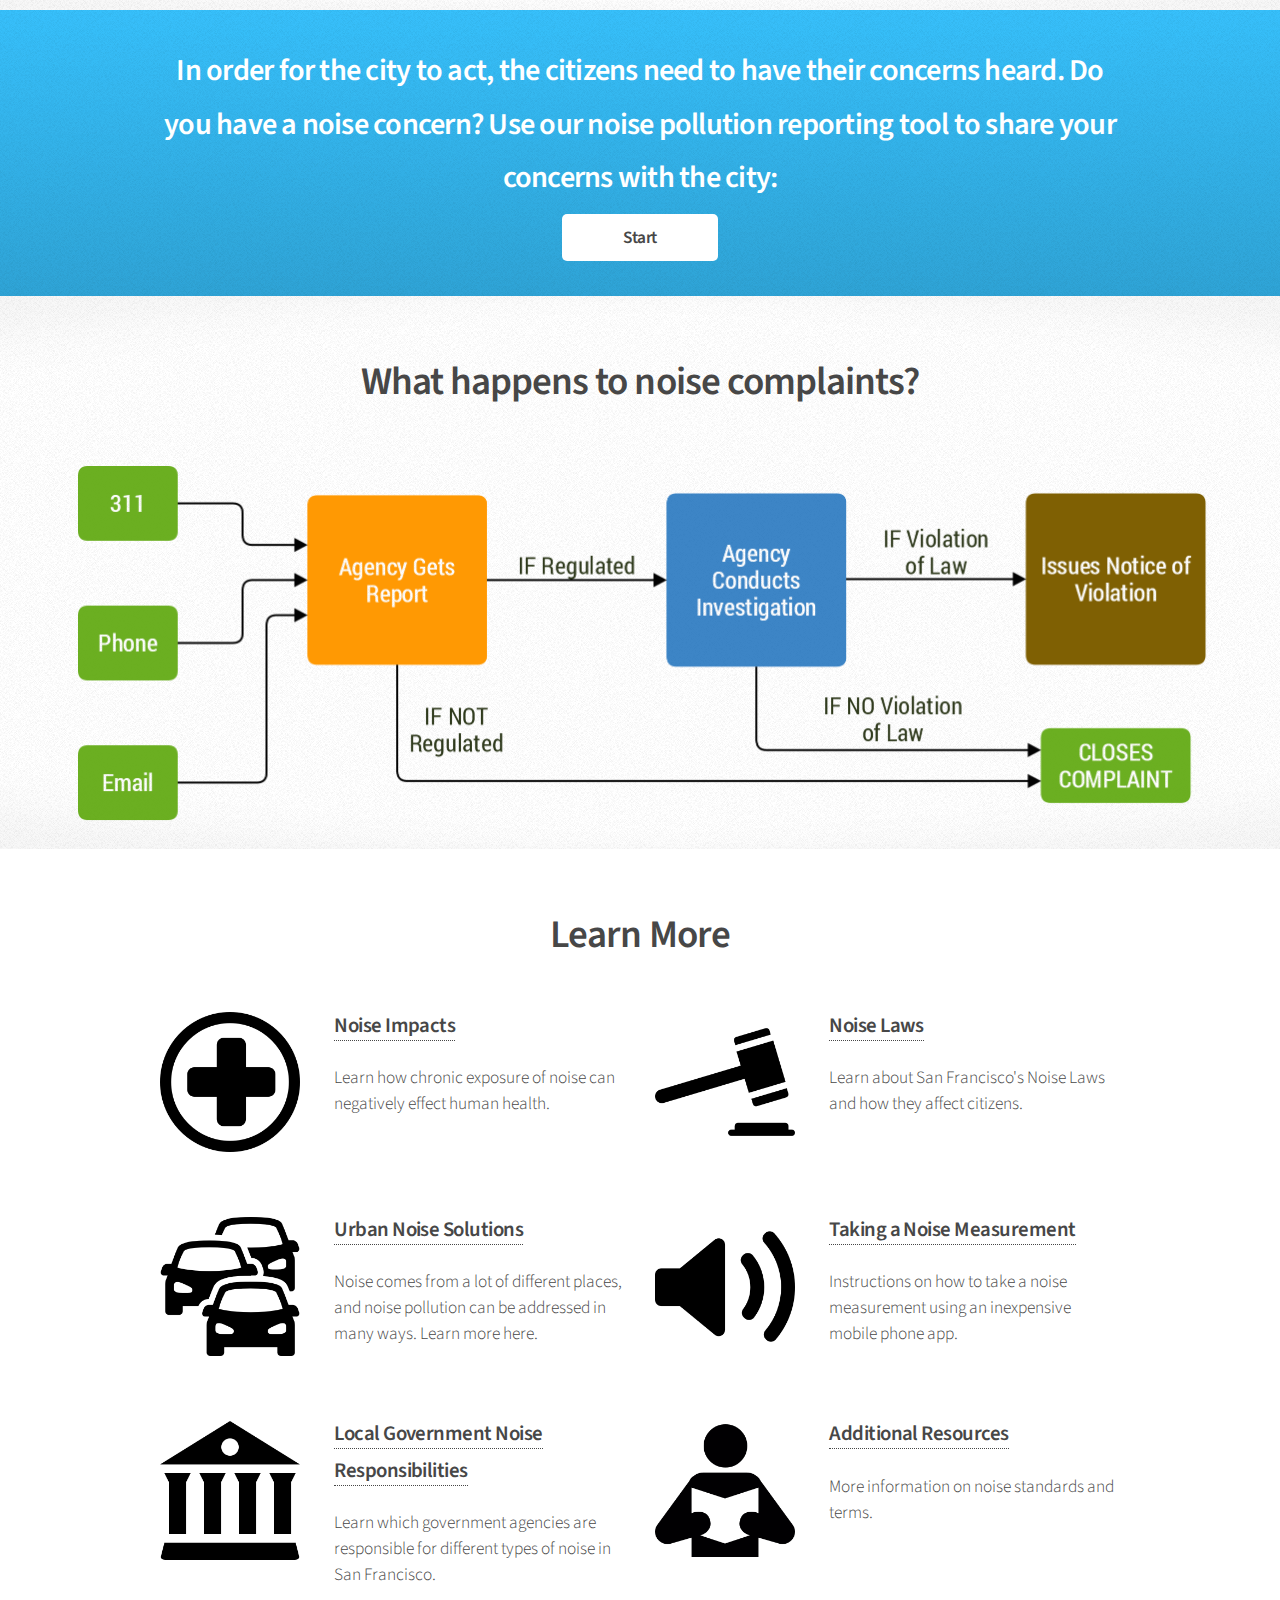
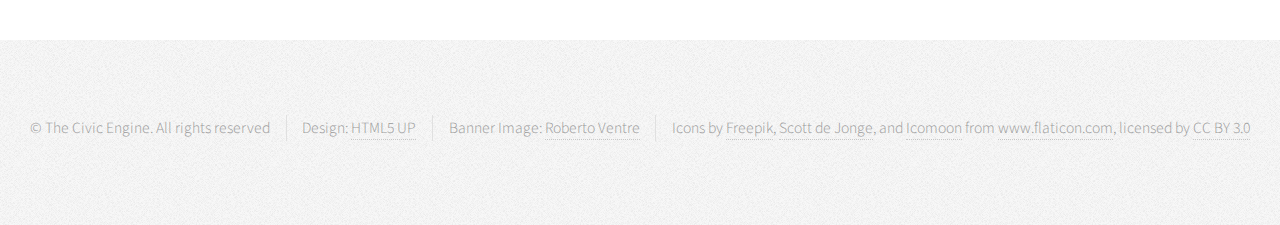
==== commit 6b1db2cd: "adds responsibilities and edits nav bar" ====
--- a/index.html
+++ b/index.html
@@ -65,24 +65,6 @@
 		    } 
 
 		    setTimeout(fadeQuoteOut, 4000);
-
-		    /*(function() {
-
-			var quotes = $("#changeText");
-			var quoteIndex = -1;
-
-
-			    function showNextQuote() {
-			        ++quoteIndex;
-			        quotes.eq(quoteIndex % quotes.length)
-			            .fadeIn(2000)
-			            .delay(2000)
-			            .fadeOut(2000, showNextQuote);
-			    }
-
-			    showNextQuote();
-
-			})();​*/
 	    });
 		</script>
 
@@ -102,9 +84,9 @@
 							<li><a href="impacts.html">Impacts</a></li>
 							<li><a href="laws.html">Laws</a></li>
 							<li><a href="noise.html">Solutions</a></li>
+							<li><a href="responsibilities.html">Responsibilities</a></li>
 							<li><a href="measurement.html">Measuring Noise</a></li>
-							<li><a href="https://docs.google.com/a/berkeley.edu/forms/d/15XlNgLYGjaAz0OY-iixCj2Q2khDE7lZDwt7VWUv1hVs/viewform">Report Noise Pollution</a></li>
-							<li><a href="resources.html">Additional Resources</a></li>
+							<li><a href="https://docs.google.com/a/berkeley.edu/forms/d/1oXhFvrCaxsVJG5fTz0KbDY-y03vCtt49Mgxpezl_Vcg/viewform">Report Noise Pollution</a></li>
 						</ul>
 					</nav>
 
@@ -120,7 +102,7 @@
 
 
 		<!-- Gigantic Heading -->
-			<section class="wrapper style2">
+			<section class="wrapper style1">
 				<div class="container">
 					<header class="major">
 						<h2>People shouldn't have to live with unhealthy noise</h2>
@@ -129,39 +111,29 @@
 				</div>
 			</section>
 
+	<section class="wrapper style2">
+				<header class="major">
+					<h2>See where noise is affecting people in San Francisco.</h2>
+				</header>
+				<div class="container">
+							<header>
+								<h3 class="map-title">The map below shows locations of resident noise pollution reports made to the City of San Francisco and shared with SF Noise Watch. Click on a location to learn more about the report.</h3>
+							</header>
+							<div class="map">
+								<iframe id="map_canvas1" width="100%" height="100%" scrolling="no" frameborder="no" src="https://www.google.com/fusiontables/embedviz?q=select+col1+from+1RI56cP-SVL2mwQMxDp3G_vvI3am2p-bko5PqHjhS&amp;viz=MAP&amp;h=false&amp;lat=37.768865433858&amp;lng=-122.42254675316167&amp;t=1&amp;z=14&amp;l=col1&amp;y=6&amp;tmplt=7&amp;hml=ONE_COL_LAT_LNG"></iframe>
+					</div>
+				</div>
+	</section>
+
 		<!-- CTA -->
 		<section id="cta" class="wrapper style3">
 			<div class="container">
 				<header>
 					<h2>In order for the city to act, the citizens need to have their concerns heard. Do you have a noise concern? Use our noise pollution reporting tool to share your concerns with the city:</h2>
 				</header>
-				<a href="https://docs.google.com/a/berkeley.edu/forms/d/15XlNgLYGjaAz0OY-iixCj2Q2khDE7lZDwt7VWUv1hVs/viewform" class="button start-button">Start</a>
+				<a href="https://docs.google.com/a/berkeley.edu/forms/d/1oXhFvrCaxsVJG5fTz0KbDY-y03vCtt49Mgxpezl_Vcg/viewform" class="button start-button">Start</a>
 			</div>
 		</section>
-
-	<section class="wrapper style2">
-				<header class="major">
-					<h2>See where noise is affecting people in San Francisco.</h2>
-				</header>
-				<div class="container">
-							<header>
-								<h3 class="map-title">Locations of noise pollution reported to the City of San Francisco.</h3>
-							</header>
-							<div class="map">
-								<iframe id="map_canvas1" width="100%" height="100%" scrolling="no" frameborder="no" src="https://www.google.com/fusiontables/embedviz?q=select+col1+from+1RI56cP-SVL2mwQMxDp3G_vvI3am2p-bko5PqHjhS&amp;viz=MAP&amp;h=false&amp;lat=37.768865433858&amp;lng=-122.42254675316167&amp;t=1&amp;z=14&amp;l=col1&amp;y=6&amp;tmplt=7&amp;hml=ONE_COL_LAT_LNG"></iframe>
-					</div>
-				</div>
-	</section>
-
-
-	<section class="wrapper style1">
-			<header class="major">
-				<h2>Who is responsible for noise?</h2>
-			</header>
-			<div class="image-container">
-				<a class="image flow-chart"><img src="images/department-flow-chart.jpg" alt="" /></a>
-			</div>
-	</section>
 
 	<section class="wrapper style2">
 			<header class="major">
@@ -191,7 +163,7 @@
 						</section>
 						<section class="6u 12u(narrower)">
 							<div class="box post">
-								<a href="laws.html" class="image left"><img src="images/law-icon.png" alt="" /></a>
+								<a href="laws.html" class="image left"><img src="images/court.png" alt="" /></a>
 								<div class="inner">
 									<h3><a href="laws.html">Noise Laws</a></h3>
 									<p>Learn about San Francisco's Noise Laws and how they affect citizens.</p>
@@ -215,6 +187,26 @@
 								<div class="inner">
 									<h3><a href="measurement.html">Taking a Noise Measurement</a></h3>
 									<p>Instructions on how to take a noise measurement using an inexpensive mobile phone app.</p>
+								</div>
+							</div>
+						</section>
+					</div>
+					<div class="row">
+						<section class="6u 12u(narrower)">
+							<div class="box post">
+								<a href="responsibilities.html" class="image left"><img src="images/law-icon.png" alt="" /></a>
+								<div class="inner">
+									<h3><a href="responsibilities.html">Local Government Noise Responsibilities</a></h3>
+									<p>Learn which government agencies are responsible for different types of noise in San Francisco.</p>
+								</div>
+							</div>
+						</section>
+						<section class="6u 12u(narrower)">
+							<div class="box post">
+								<a href="resources.html" class="image left"><img src="images/resources-icon.png" alt="" /></a>
+								<div class="inner">
+									<h3><a href="resources.html">Additional Resources</a></h3>
+									<p>More information on noise standards and terms.</p>
 								</div>
 							</div>
 						</section>
--- a/css/style.css
+++ b/css/style.css
@@ -18,6 +18,10 @@
 	width: 90%;
 	margin-left: auto;
 	margin-right: auto;
+}
+
+.noise-header {
+	margin-bottom: 0.7em;
 }
 
 
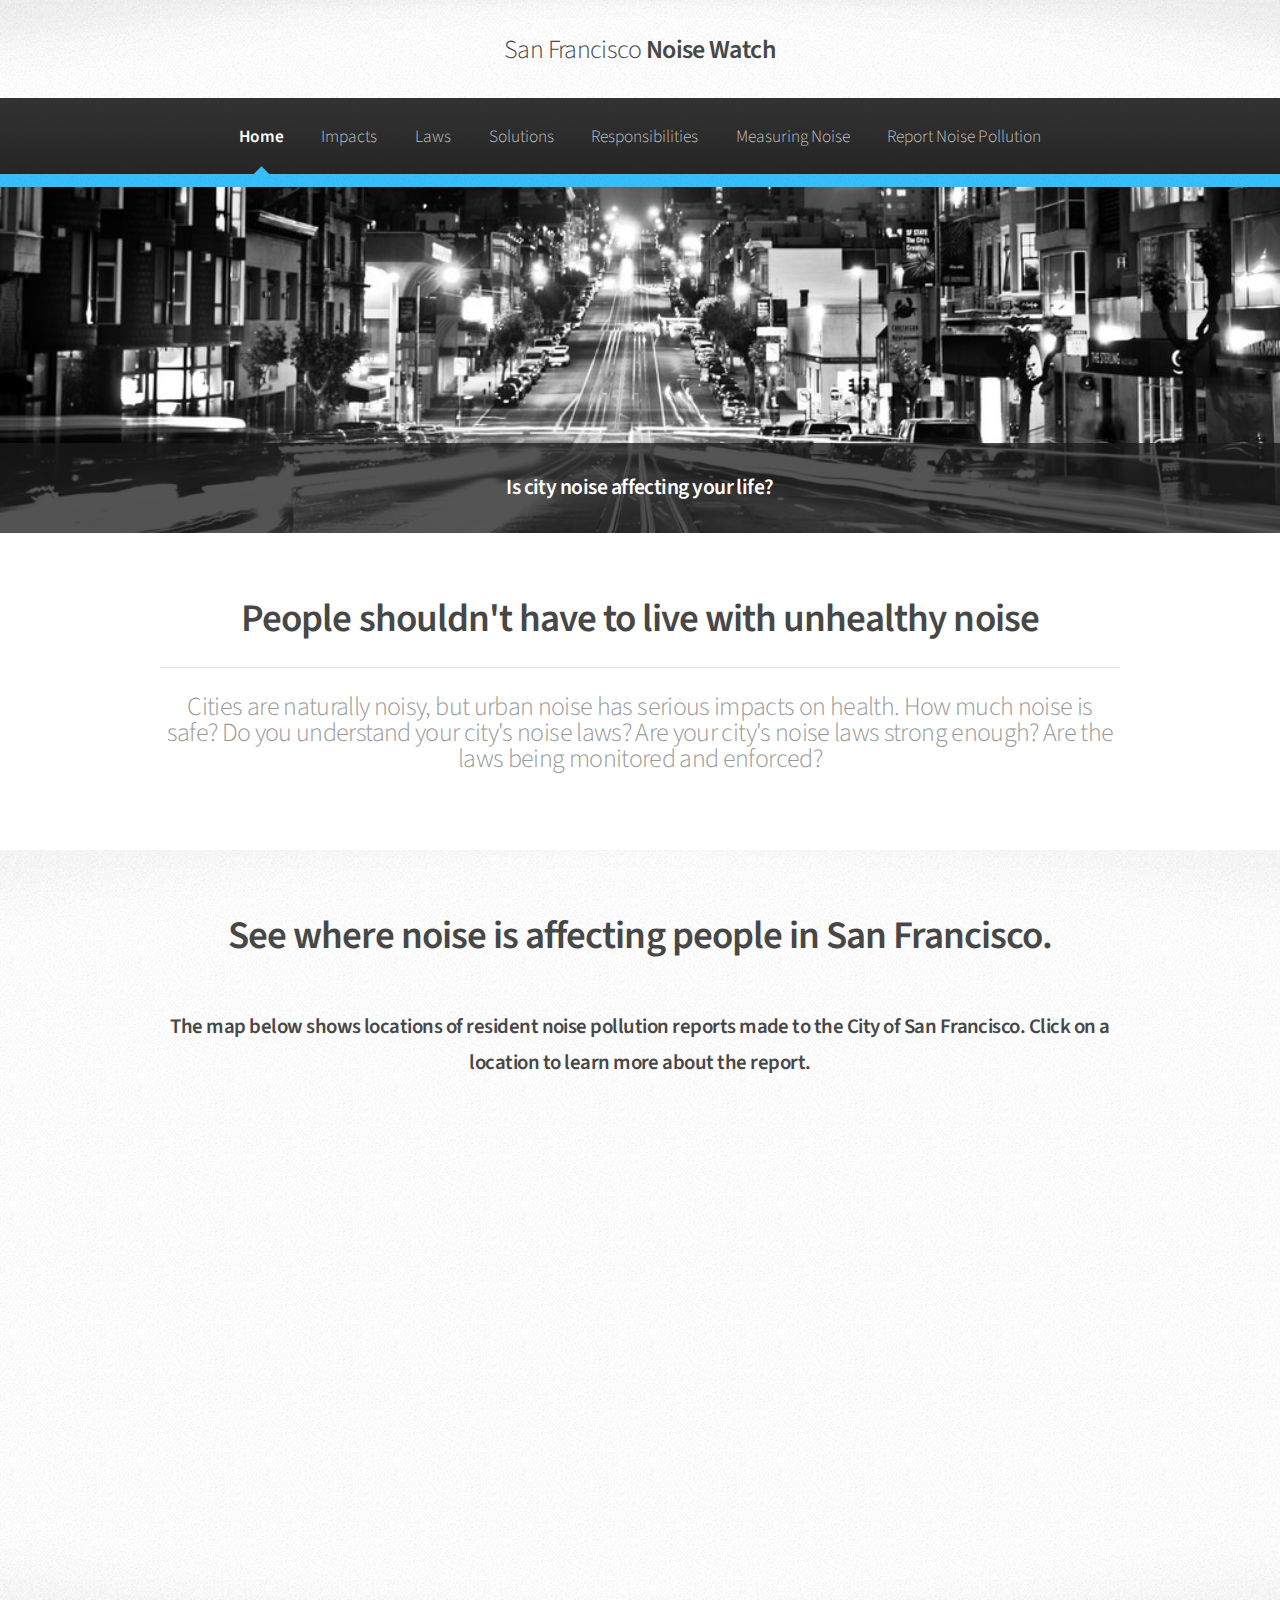
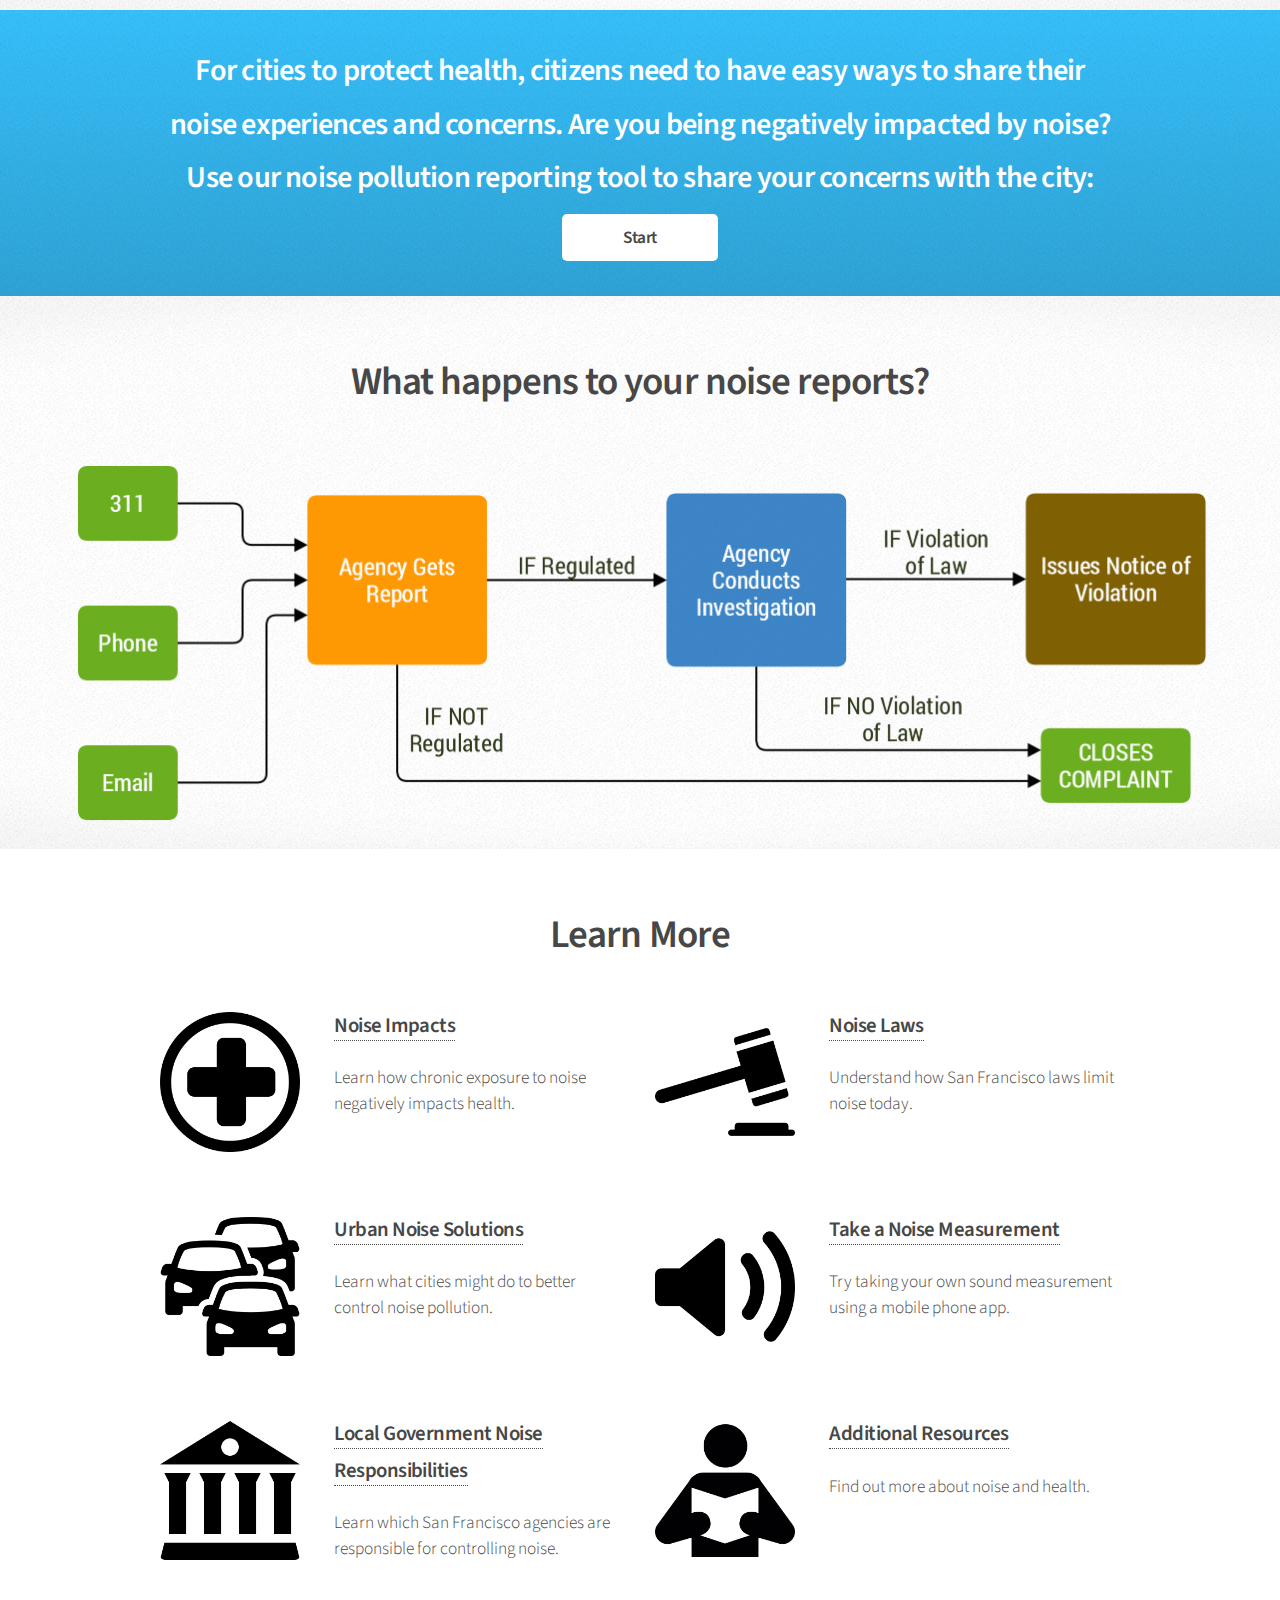
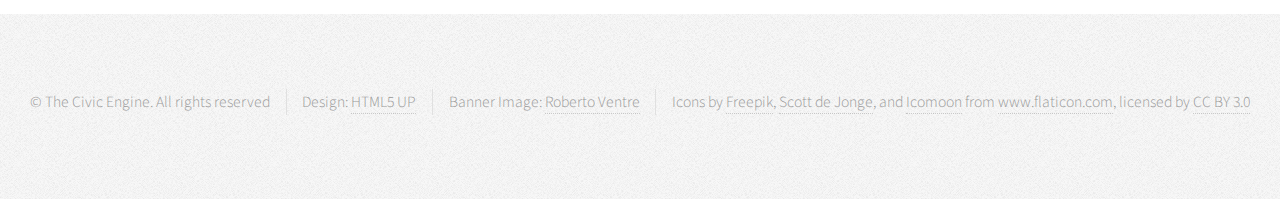
==== commit 14fc5d73: "edits to home page text" ====
--- a/index.html
+++ b/index.html
@@ -106,7 +106,7 @@
 				<div class="container">
 					<header class="major">
 						<h2>People shouldn't have to live with unhealthy noise</h2>
-						<p>Cities are naturally noisy, but urban noise has serious negative health impacts. How much noise is safe? Do you understand your city's noise laws? Are your city's noise laws strong enough? Are the laws being monitored and enforced?</p>
+						<p>Cities are naturally noisy, but urban noise has serious impacts on health. How much noise is safe? Do you understand your city's noise laws? Are your city's noise laws strong enough? Are the laws being monitored and enforced?</p>
 					</header>
 				</div>
 			</section>
@@ -117,7 +117,7 @@
 				</header>
 				<div class="container">
 							<header>
-								<h3 class="map-title">The map below shows locations of resident noise pollution reports made to the City of San Francisco and shared with SF Noise Watch. Click on a location to learn more about the report.</h3>
+								<h3 class="map-title">The map below shows locations of resident noise pollution reports made to the City of San Francisco. Click on a location to learn more about the report.</h3>
 							</header>
 							<div class="map">
 								<iframe id="map_canvas1" width="100%" height="100%" scrolling="no" frameborder="no" src="https://www.google.com/fusiontables/embedviz?q=select+col1+from+1RI56cP-SVL2mwQMxDp3G_vvI3am2p-bko5PqHjhS&amp;viz=MAP&amp;h=false&amp;lat=37.768865433858&amp;lng=-122.42254675316167&amp;t=1&amp;z=14&amp;l=col1&amp;y=6&amp;tmplt=7&amp;hml=ONE_COL_LAT_LNG"></iframe>
@@ -129,7 +129,7 @@
 		<section id="cta" class="wrapper style3">
 			<div class="container">
 				<header>
-					<h2>In order for the city to act, the citizens need to have their concerns heard. Do you have a noise concern? Use our noise pollution reporting tool to share your concerns with the city:</h2>
+					<h2>For cities to protect health, citizens need to have easy ways to share their noise experiences and concerns. Are you being negatively impacted by noise? Use our noise pollution reporting tool to share your concerns with the city:</h2>
 				</header>
 				<a href="https://docs.google.com/a/berkeley.edu/forms/d/1oXhFvrCaxsVJG5fTz0KbDY-y03vCtt49Mgxpezl_Vcg/viewform" class="button start-button">Start</a>
 			</div>
@@ -137,7 +137,7 @@
 
 	<section class="wrapper style2">
 			<header class="major">
-				<h2>What happens to noise complaints?</h2>
+				<h2>What happens to your noise reports?</h2>
 			</header>
 			<div class="image-container">
 				<a class="image flow-chart"><img src="images/noise-report-flow-chart.png" alt="" /></a>
@@ -157,7 +157,7 @@
 								<a href="impacts.html" class="image left"><img src="images/health-icon.png" alt="" /></a>
 								<div class="inner">
 									<h3><a href="impacts.html">Noise Impacts</a></h3>
-									<p>Learn how chronic exposure of noise can negatively effect human health.</p>
+									<p>Learn how chronic exposure to noise negatively impacts health.</p>
 								</div>
 							</div>
 						</section>
@@ -166,7 +166,7 @@
 								<a href="laws.html" class="image left"><img src="images/court.png" alt="" /></a>
 								<div class="inner">
 									<h3><a href="laws.html">Noise Laws</a></h3>
-									<p>Learn about San Francisco's Noise Laws and how they affect citizens.</p>
+									<p>Understand how San Francisco laws limit noise today.</p>
 								</div>
 							</div>
 						</section>
@@ -177,7 +177,7 @@
 								<a href="noise.html" class="image left"><img src="images/traffic-icon.png" alt="" /></a>
 								<div class="inner">
 									<h3><a href="noise.html">Urban Noise Solutions</a></h3>
-									<p>Noise comes from a lot of different places, and noise pollution can be addressed in many ways. Learn more here.</p>
+									<p>Learn what cities might do to better control noise pollution.</p>
 								</div>
 							</div>
 						</section>
@@ -185,8 +185,8 @@
 							<div class="box post">
 								<a href="measurement.html" class="image left"><img src="images/speaker-icon.png" alt="" /></a>
 								<div class="inner">
-									<h3><a href="measurement.html">Taking a Noise Measurement</a></h3>
-									<p>Instructions on how to take a noise measurement using an inexpensive mobile phone app.</p>
+									<h3><a href="measurement.html">Take a Noise Measurement</a></h3>
+									<p>Try taking your own sound measurement using a mobile phone app.</p>
 								</div>
 							</div>
 						</section>
@@ -197,7 +197,7 @@
 								<a href="responsibilities.html" class="image left"><img src="images/law-icon.png" alt="" /></a>
 								<div class="inner">
 									<h3><a href="responsibilities.html">Local Government Noise Responsibilities</a></h3>
-									<p>Learn which government agencies are responsible for different types of noise in San Francisco.</p>
+									<p>Learn which San Francisco agencies are responsible for controlling noise.</p>
 								</div>
 							</div>
 						</section>
@@ -206,7 +206,7 @@
 								<a href="resources.html" class="image left"><img src="images/resources-icon.png" alt="" /></a>
 								<div class="inner">
 									<h3><a href="resources.html">Additional Resources</a></h3>
-									<p>More information on noise standards and terms.</p>
+									<p>Find out more about noise and health.</p>
 								</div>
 							</div>
 						</section>
